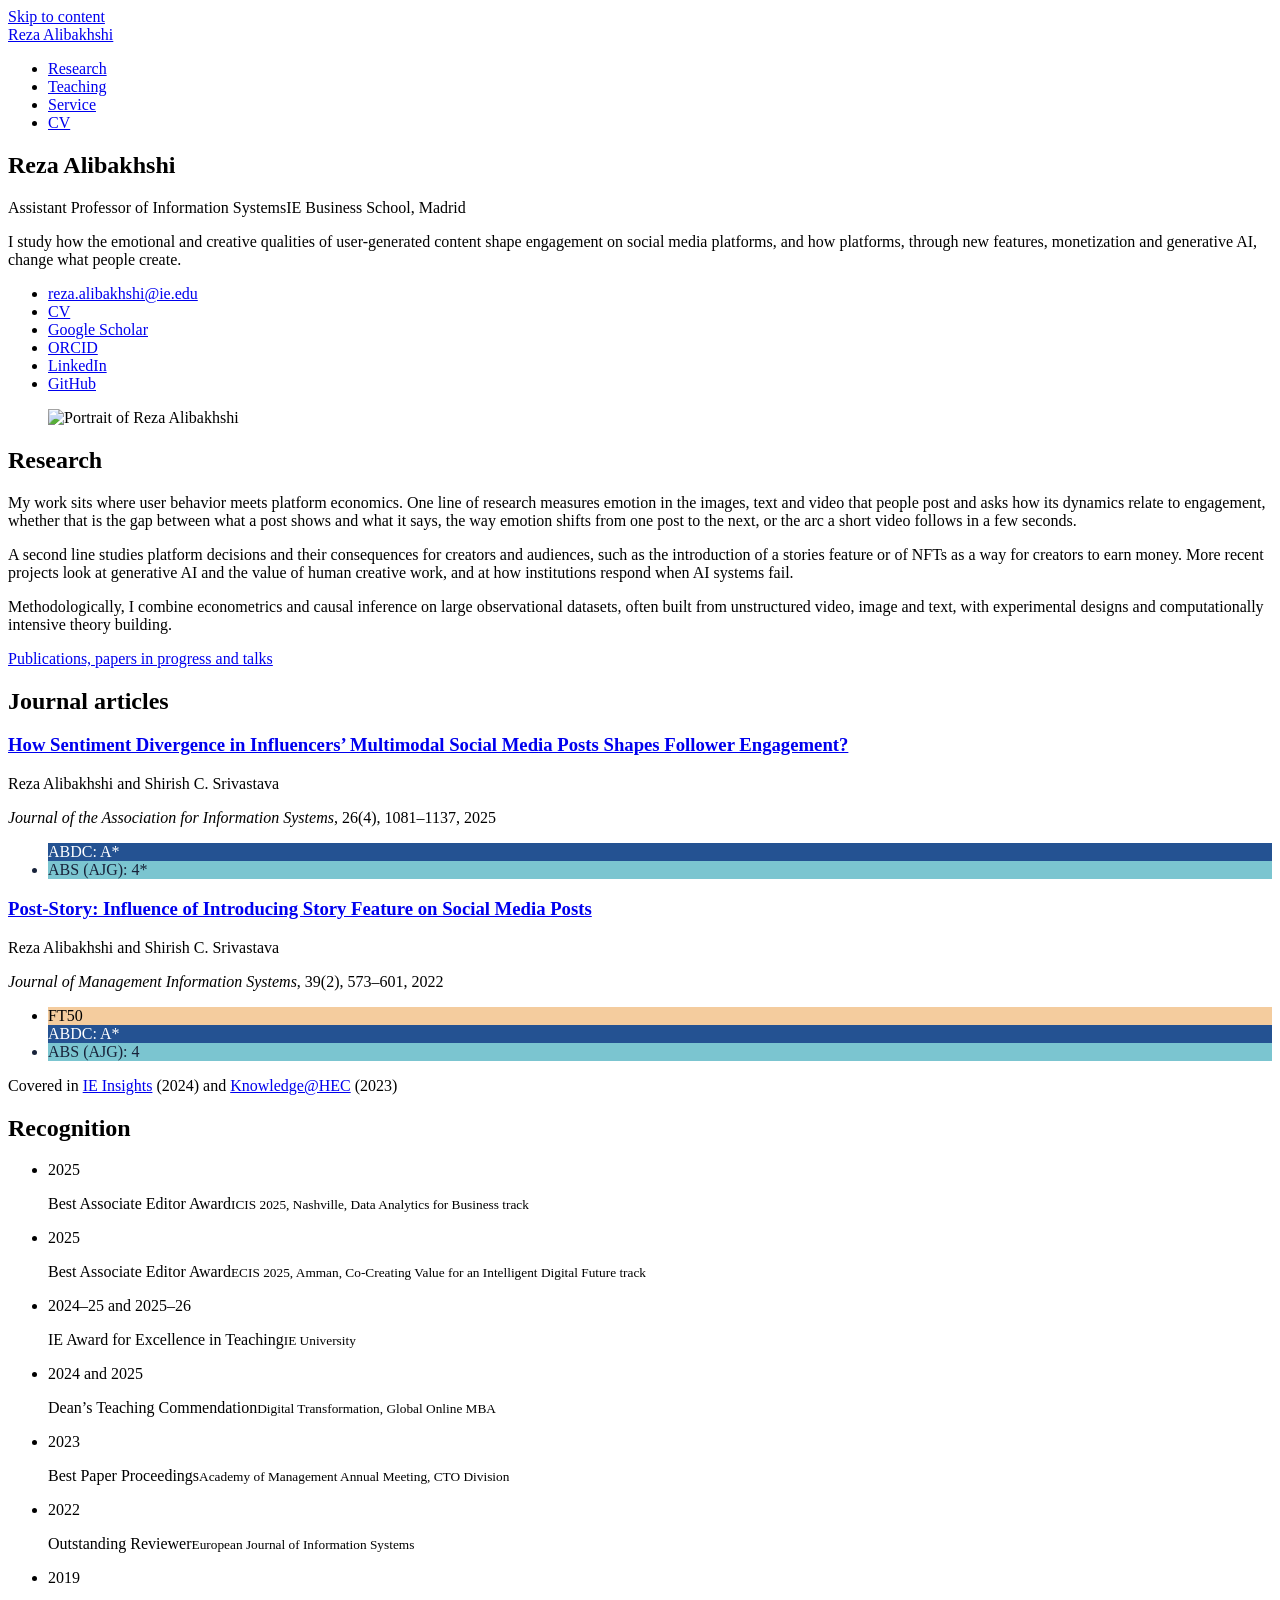
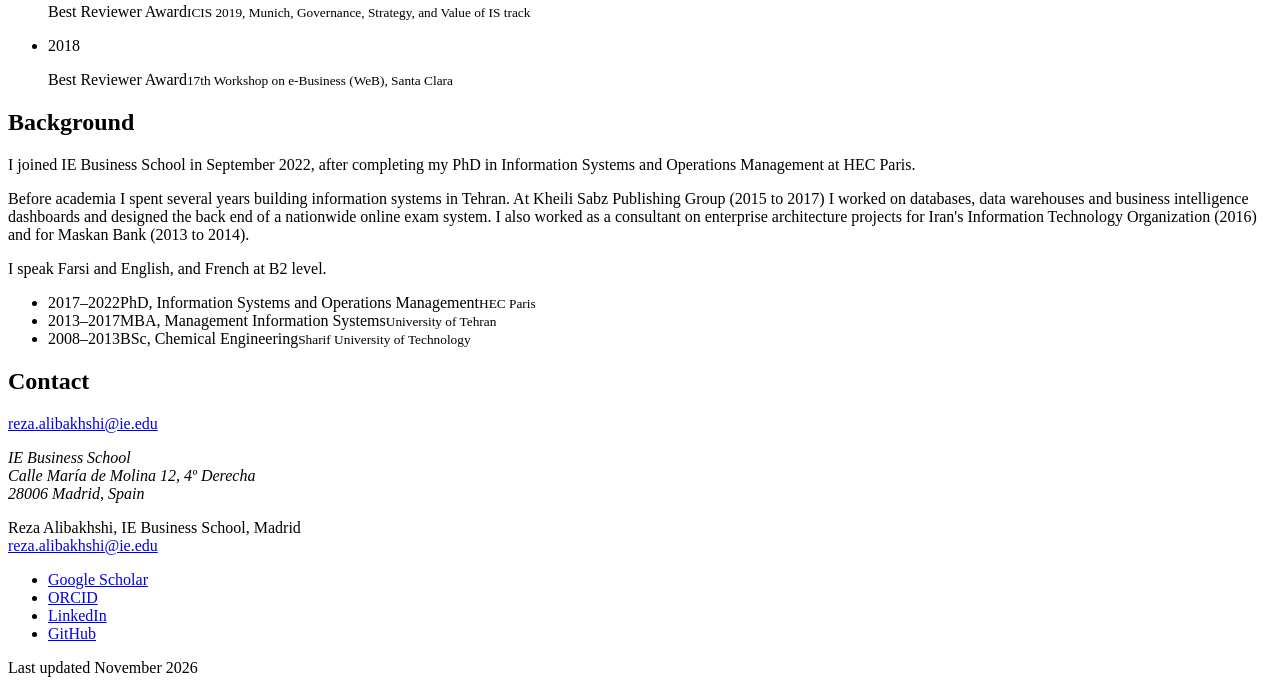
==== docs/index.html @ b23bcfad "Build new academic website Static site generated from YAML data with Jinja2 templates into docs/, se" ====
<!doctype html>
<html lang="en">
<head>
<meta charset="utf-8">
<meta name="viewport" content="width=device-width, initial-scale=1">
<title>Reza Alibakhshi, Assistant Professor of Information Systems, IE Business School</title>
<meta name="description" content="Reza Alibakhshi is an Assistant Professor of Information Systems at IE Business School in Madrid. He studies user-generated content, emotion dynamics and the economics of social media platforms.">
<link rel="canonical" href="https://www.ralibakhshi.com/">
<meta name="author" content="Reza Alibakhshi">
<meta property="og:type" content="profile">
<meta property="og:title" content="Reza Alibakhshi, Assistant Professor of Information Systems, IE Business School">
<meta property="og:description" content="Reza Alibakhshi is an Assistant Professor of Information Systems at IE Business School in Madrid. He studies user-generated content, emotion dynamics and the economics of social media platforms.">
<meta property="og:url" content="https://www.ralibakhshi.com/">
<meta property="og:image" content="https://www.ralibakhshi.com/img/og-card.png">
<meta property="og:image:width" content="1200">
<meta property="og:image:height" content="630">
<meta name="twitter:card" content="summary_large_image">
<meta name="theme-color" content="#00338d">
<link rel="icon" href="/favicon.svg" type="image/svg+xml">
<link rel="icon" href="/favicon-32.png" sizes="32x32" type="image/png">
<link rel="apple-touch-icon" href="/apple-touch-icon.png">
<link rel="preload" href="/fonts/piazzolla-latin-standard-normal.woff2" as="font" type="font/woff2" crossorigin>
<link rel="preload" href="/fonts/schibsted-grotesk-latin-wght-normal.woff2" as="font" type="font/woff2" crossorigin>
<link rel="stylesheet" href="/css/site.css?v=24f01184">
<script type="application/ld+json">{
 &#34;@context&#34;: &#34;https://schema.org&#34;,
 &#34;@type&#34;: &#34;Person&#34;,
 &#34;name&#34;: &#34;Reza Alibakhshi&#34;,
 &#34;givenName&#34;: &#34;Reza&#34;,
 &#34;familyName&#34;: &#34;Alibakhshi&#34;,
 &#34;jobTitle&#34;: &#34;Assistant Professor of Information Systems&#34;,
 &#34;worksFor&#34;: {
  &#34;@type&#34;: &#34;CollegeOrUniversity&#34;,
  &#34;name&#34;: &#34;IE Business School&#34;,
  &#34;department&#34;: &#34;Department of Information Systems and Technology&#34;
 },
 &#34;alumniOf&#34;: [
  {
   &#34;@type&#34;: &#34;CollegeOrUniversity&#34;,
   &#34;name&#34;: &#34;HEC Paris&#34;
  },
  {
   &#34;@type&#34;: &#34;CollegeOrUniversity&#34;,
   &#34;name&#34;: &#34;University of Tehran&#34;
  },
  {
   &#34;@type&#34;: &#34;CollegeOrUniversity&#34;,
   &#34;name&#34;: &#34;Sharif University of Technology&#34;
  }
 ],
 &#34;email&#34;: &#34;mailto:reza.alibakhshi@ie.edu&#34;,
 &#34;url&#34;: &#34;https://www.ralibakhshi.com/&#34;,
 &#34;image&#34;: &#34;https://www.ralibakhshi.com/img/reza-alibakhshi-800.jpg&#34;,
 &#34;sameAs&#34;: [
  &#34;https://scholar.google.com/citations?user=sjgxTrwAAAAJ&amp;hl=en&#34;,
  &#34;https://orcid.org/0000-0002-5380-5094&#34;,
  &#34;https://www.linkedin.com/in/reza-alibakhshi-20b67090/&#34;,
  &#34;https://github.com/RezaAlib&#34;
 ],
 &#34;knowsAbout&#34;: [
  &#34;Information systems&#34;,
  &#34;User-generated content&#34;,
  &#34;Social media platforms&#34;,
  &#34;Platform economics&#34;,
  &#34;Econometrics&#34;,
  &#34;Causal inference&#34;
 ]
}</script>
</head>
<body>
<a class="skip" href="#main">Skip to content</a>
<header class="site-header">
  <div class="wrap">
    <a class="wordmark" href="/">Reza Alibakhshi</a>
    <nav class="site-nav" aria-label="Main">
      <ul>
        <li><a href="/research/">Research</a></li>
        <li><a href="/teaching/">Teaching</a></li>
        <li><a href="/service/">Service</a></li>
        <li><a href="/files/Reza-Alibakhshi-CV.pdf">CV</a></li>
      </ul>
    </nav>
  </div>
</header>
<main id="main" class="wrap">
<section class="hero" aria-labelledby="name">
  <div>
    <h1 id="name"><span>Reza</span> <span>Alibakhshi</span></h1>
    <p class="position">Assistant Professor of Information Systems<span>IE Business School, Madrid</span></p>
    <p class="statement">I study how the emotional and creative qualities of user-generated content shape engagement on social media platforms, and how platforms, through new features, monetization and generative AI, change what people create.</p>
    <ul class="hero-links">
      <li><a href="mailto:reza.alibakhshi@ie.edu">reza.alibakhshi@ie.edu</a></li>
      <li><a href="/files/Reza-Alibakhshi-CV.pdf">CV</a></li>
<li><a href="https://scholar.google.com/citations?user=sjgxTrwAAAAJ&amp;hl=en" rel="me">Google Scholar</a></li><li><a href="https://orcid.org/0000-0002-5380-5094" rel="me">ORCID</a></li><li><a href="https://www.linkedin.com/in/reza-alibakhshi-20b67090/" rel="me">LinkedIn</a></li><li><a href="https://github.com/RezaAlib" rel="me">GitHub</a></li>    </ul>
  </div>
  <figure class="portrait">
    <picture>
      <source type="image/webp" srcset="/img/reza-alibakhshi-480.webp 480w, /img/reza-alibakhshi-800.webp 800w, /img/reza-alibakhshi-1100.webp 1100w" sizes="(max-width: 52rem) 11rem, 24rem">
      <img src="/img/reza-alibakhshi-800.jpg" srcset="/img/reza-alibakhshi-480.jpg 480w, /img/reza-alibakhshi-800.jpg 800w, /img/reza-alibakhshi-1100.jpg 1100w" sizes="(max-width: 52rem) 11rem, 24rem" width="800" height="1000" alt="Portrait of Reza Alibakhshi" fetchpriority="high">
    </picture>
  </figure>
</section>

<section class="section" aria-labelledby="h-research">
  <h2 id="h-research">Research</h2>
  <div class="body">
<p>My work sits where user behavior meets platform economics. One line of research measures emotion in the images, text and video that people post and asks how its dynamics relate to engagement, whether that is the gap between what a post shows and what it says, the way emotion shifts from one post to the next, or the arc a short video follows in a few seconds.</p><p>A second line studies platform decisions and their consequences for creators and audiences, such as the introduction of a stories feature or of NFTs as a way for creators to earn money. More recent projects look at generative AI and the value of human creative work, and at how institutions respond when AI systems fail.</p><p>Methodologically, I combine econometrics and causal inference on large observational datasets, often built from unstructured video, image and text, with experimental designs and computationally intensive theory building.</p>    <p class="more"><a href="/research/">Publications, papers in progress and talks</a></p>
  </div>
</section>

<section class="section" aria-labelledby="h-pubs">
  <h2 id="h-pubs">Journal articles</h2>
  <div class="body">
<article class="pub" id="jais2025">
  <h3 class="pub-title"><a href="https://aisel.aisnet.org/jais/vol26/iss4/4/">How Sentiment Divergence in Influencers’ Multimodal Social Media Posts Shapes Follower Engagement?</a></h3>
  <p class="pub-authors"><span class="me">Reza Alibakhshi</span> and Shirish C. Srivastava</p>
  <p class="pub-venue"><i>Journal of the Association for Information Systems</i>, 26(4), 1081–1137, 2025</p>
  <ul class="badges" aria-label="Journal rankings">  <li class="badge" style="background:#245292;color:#FFFFFF">ABDC: A*</li>  <li class="badge" style="background:#7BC5D0;color:#18233A">ABS (AJG): 4*</li></ul></article><article class="pub" id="jmis2022">
  <h3 class="pub-title"><a href="https://www.tandfonline.com/doi/full/10.1080/07421222.2022.2063550">Post-Story: Influence of Introducing Story Feature on Social Media Posts</a></h3>
  <p class="pub-authors"><span class="me">Reza Alibakhshi</span> and Shirish C. Srivastava</p>
  <p class="pub-venue"><i>Journal of Management Information Systems</i>, 39(2), 573–601, 2022</p>
  <ul class="badges" aria-label="Journal rankings">  <li class="badge" style="background:#F4CC9E;color:#000000">FT50</li>  <li class="badge" style="background:#245292;color:#FFFFFF">ABDC: A*</li>  <li class="badge" style="background:#7BC5D0;color:#18233A">ABS (AJG): 4</li></ul>  <p class="pub-media">Covered in <a href="https://www.ie.edu/insights/articles/one-story-doesnt-fit-all-for-platforms-complementors/">IE Insights</a> (2024) and <a href="https://www.hec.edu/en/using-innovations-social-media-more-engagement-be-aware-cultural-differences">Knowledge@HEC</a> (2023)</p></article>  </div>
</section>

<section class="section" aria-labelledby="h-recognition">
  <h2 id="h-recognition">Recognition</h2>
  <div class="body">
    <ul class="dated">
      <li><span class="when">2025</span><p class="what">Best Associate Editor Award<small>ICIS 2025, Nashville, Data Analytics for Business track</small></p></li>
      <li><span class="when">2025</span><p class="what">Best Associate Editor Award<small>ECIS 2025, Amman, Co-Creating Value for an Intelligent Digital Future track</small></p></li>
      <li><span class="when">2024–25 and 2025–26</span><p class="what">IE Award for Excellence in Teaching<small>IE University</small></p></li>
      <li><span class="when">2024 and 2025</span><p class="what">Dean’s Teaching Commendation<small>Digital Transformation, Global Online MBA</small></p></li>
      <li><span class="when">2023</span><p class="what">Best Paper Proceedings<small>Academy of Management Annual Meeting, CTO Division</small></p></li>
      <li><span class="when">2022</span><p class="what">Outstanding Reviewer<small>European Journal of Information Systems</small></p></li>
      <li><span class="when">2019</span><p class="what">Best Reviewer Award<small>ICIS 2019, Munich, Governance, Strategy, and Value of IS track</small></p></li>
      <li><span class="when">2018</span><p class="what">Best Reviewer Award<small>17th Workshop on e-Business (WeB), Santa Clara</small></p></li>
    </ul>
  </div>
</section>

<section class="section" aria-labelledby="h-background">
  <h2 id="h-background">Background</h2>
  <div class="body">
<p>I joined IE Business School in September 2022, after completing my PhD in Information Systems and Operations Management at HEC Paris.</p><p>Before academia I spent several years building information systems in Tehran. At Kheili Sabz Publishing Group (2015 to 2017) I worked on databases, data warehouses and business intelligence dashboards and designed the back end of a nationwide online exam system. I also worked as a consultant on enterprise architecture projects for Iran&#39;s Information Technology Organization (2016) and for Maskan Bank (2013 to 2014).</p><p>I speak Farsi and English, and French at B2 level.</p>    <ul class="edu">
      <li><span class="when">2017–2022</span><span>PhD, Information Systems and Operations Management<small>HEC Paris</small></span></li>
      <li><span class="when">2013–2017</span><span>MBA, Management Information Systems<small>University of Tehran</small></span></li>
      <li><span class="when">2008–2013</span><span>BSc, Chemical Engineering<small>Sharif University of Technology</small></span></li>
    </ul>
  </div>
</section>

<section class="section contact" aria-labelledby="h-contact">
  <h2 id="h-contact">Contact</h2>
  <div class="body">
    <p><a href="mailto:reza.alibakhshi@ie.edu">reza.alibakhshi@ie.edu</a></p>
    <address>IE Business School<br>Calle María de Molina 12, 4º Derecha<br>28006 Madrid, Spain</address>
  </div>
</section>
</main>
<footer class="site-footer">
  <div class="wrap">
    <p>Reza Alibakhshi, IE Business School, Madrid<br><a href="mailto:reza.alibakhshi@ie.edu">reza.alibakhshi@ie.edu</a></p>
    <ul>
<li><a href="https://scholar.google.com/citations?user=sjgxTrwAAAAJ&amp;hl=en" rel="me">Google Scholar</a></li><li><a href="https://orcid.org/0000-0002-5380-5094" rel="me">ORCID</a></li><li><a href="https://www.linkedin.com/in/reza-alibakhshi-20b67090/" rel="me">LinkedIn</a></li><li><a href="https://github.com/RezaAlib" rel="me">GitHub</a></li>    </ul>
    <p>Last updated November 2026</p>
  </div>
</footer>
</body>
</html>
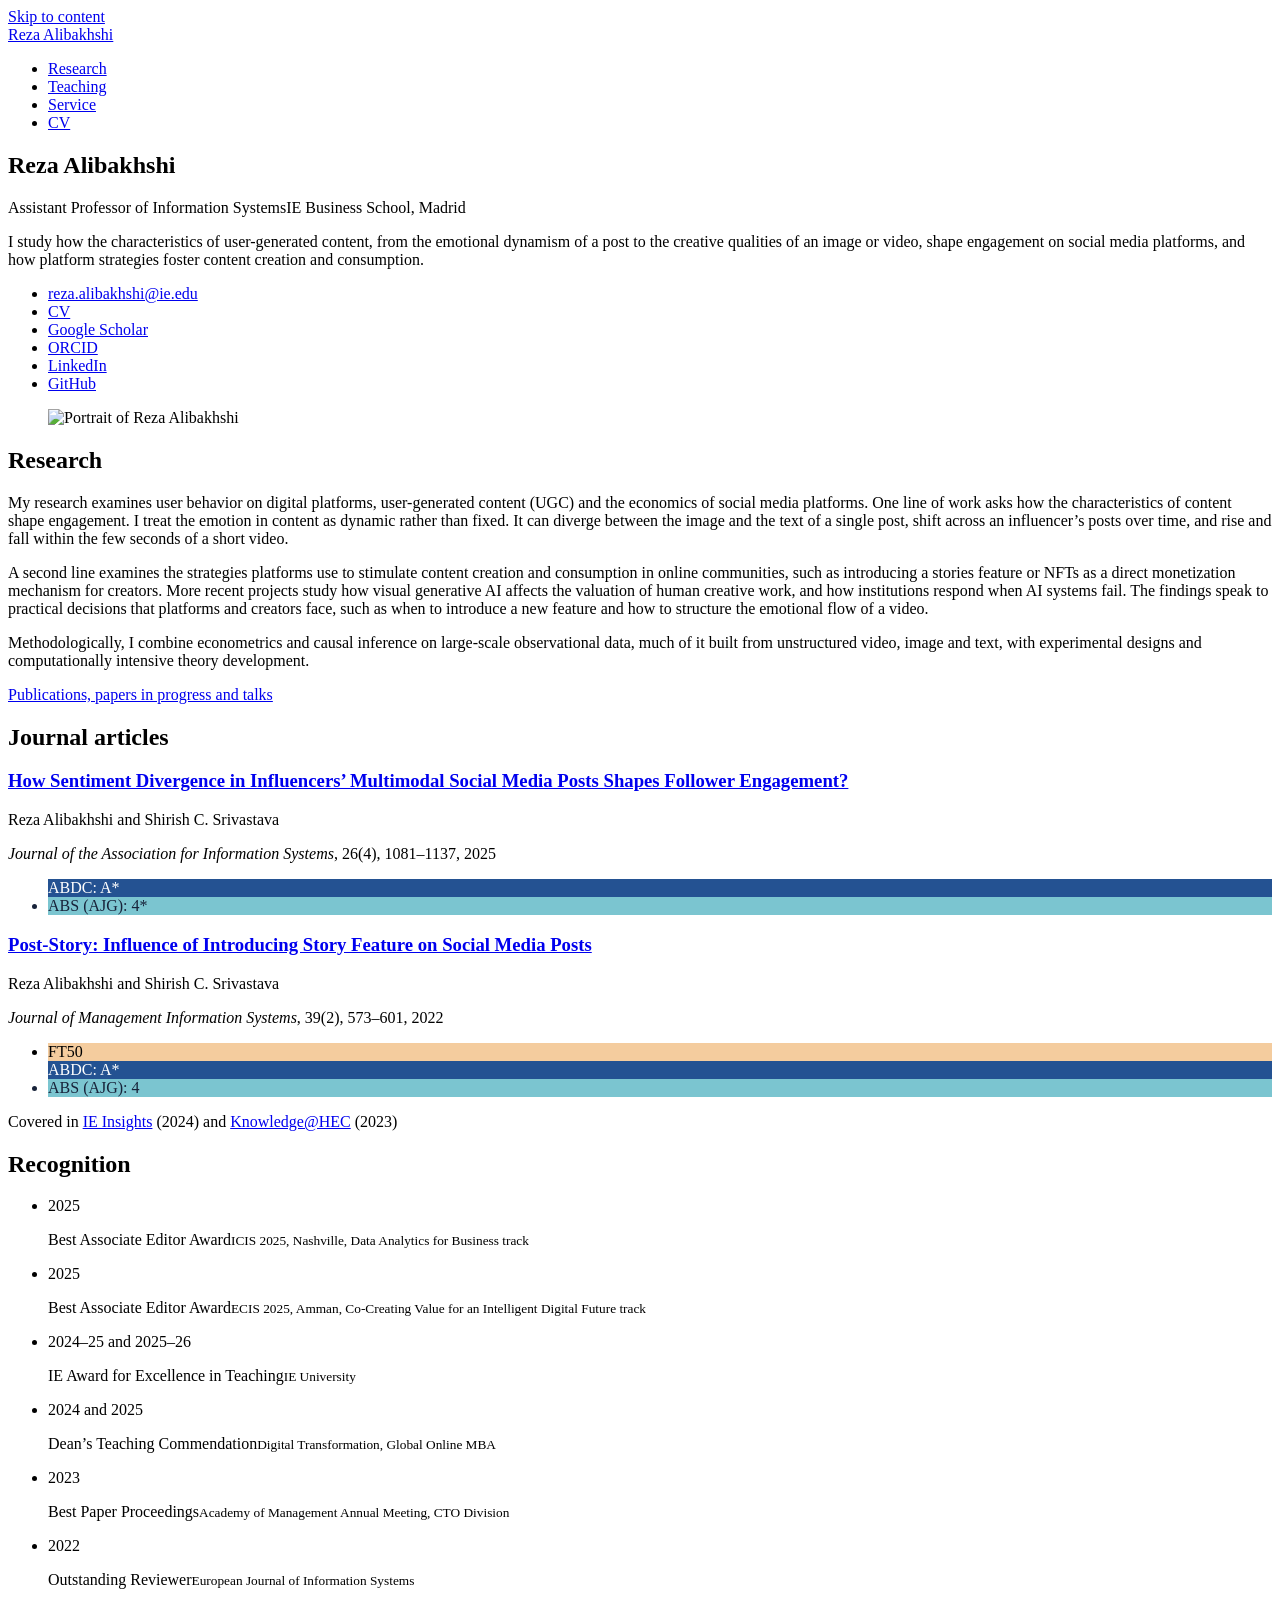
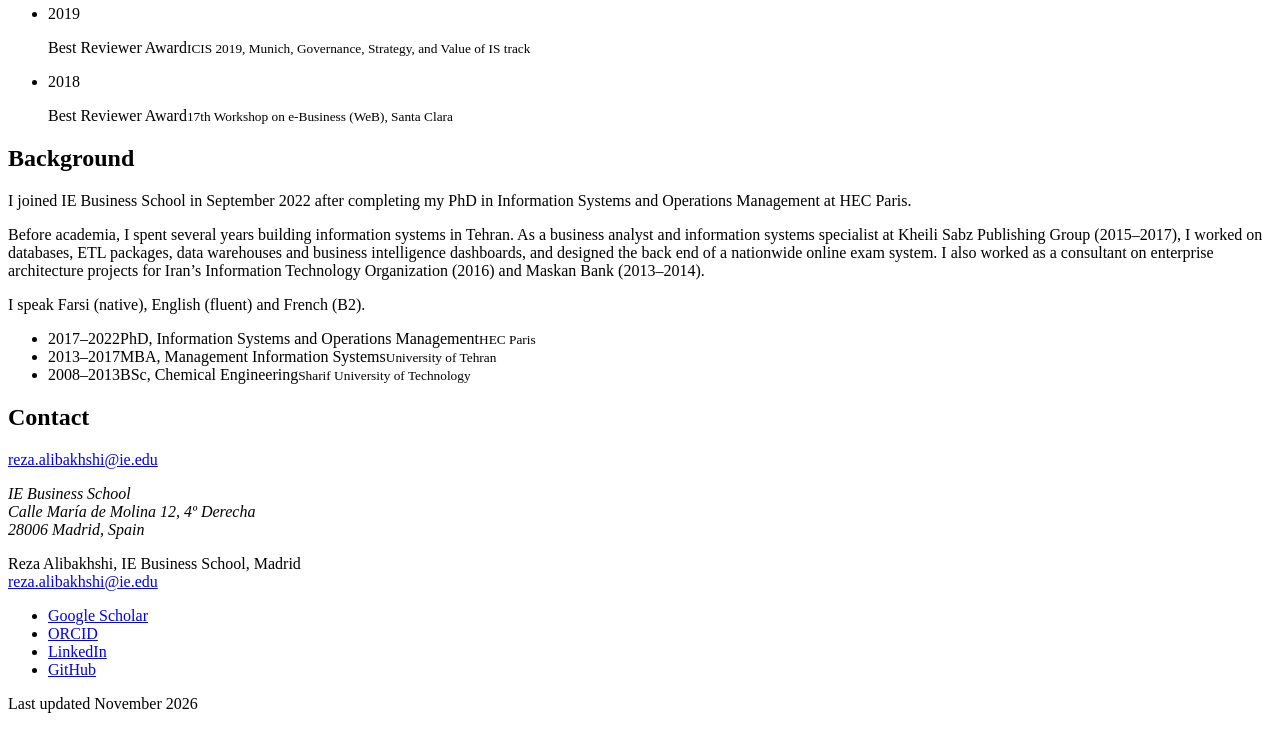
==== commit 6b5db61d: "Revise copy, tighten spacing, add coauthor world map Light editing of the research summary and paper" ====
--- a/docs/index.html
+++ b/docs/index.html
@@ -21,7 +21,7 @@
 <link rel="apple-touch-icon" href="/apple-touch-icon.png">
 <link rel="preload" href="/fonts/piazzolla-latin-standard-normal.woff2" as="font" type="font/woff2" crossorigin>
 <link rel="preload" href="/fonts/schibsted-grotesk-latin-wght-normal.woff2" as="font" type="font/woff2" crossorigin>
-<link rel="stylesheet" href="/css/site.css?v=24f01184">
+<link rel="stylesheet" href="/css/site.css?v=aade42bb">
 <script type="application/ld+json">{
  &#34;@context&#34;: &#34;https://schema.org&#34;,
  &#34;@type&#34;: &#34;Person&#34;,
@@ -87,7 +87,7 @@
   <div>
     <h1 id="name"><span>Reza</span> <span>Alibakhshi</span></h1>
     <p class="position">Assistant Professor of Information Systems<span>IE Business School, Madrid</span></p>
-    <p class="statement">I study how the emotional and creative qualities of user-generated content shape engagement on social media platforms, and how platforms, through new features, monetization and generative AI, change what people create.</p>
+    <p class="statement">I study how the characteristics of user-generated content, from the emotional dynamism of a post to the creative qualities of an image or video, shape engagement on social media platforms, and how platform strategies foster content creation and consumption.</p>
     <ul class="hero-links">
       <li><a href="mailto:reza.alibakhshi@ie.edu">reza.alibakhshi@ie.edu</a></li>
       <li><a href="/files/Reza-Alibakhshi-CV.pdf">CV</a></li>
@@ -104,7 +104,7 @@
 <section class="section" aria-labelledby="h-research">
   <h2 id="h-research">Research</h2>
   <div class="body">
-<p>My work sits where user behavior meets platform economics. One line of research measures emotion in the images, text and video that people post and asks how its dynamics relate to engagement, whether that is the gap between what a post shows and what it says, the way emotion shifts from one post to the next, or the arc a short video follows in a few seconds.</p><p>A second line studies platform decisions and their consequences for creators and audiences, such as the introduction of a stories feature or of NFTs as a way for creators to earn money. More recent projects look at generative AI and the value of human creative work, and at how institutions respond when AI systems fail.</p><p>Methodologically, I combine econometrics and causal inference on large observational datasets, often built from unstructured video, image and text, with experimental designs and computationally intensive theory building.</p>    <p class="more"><a href="/research/">Publications, papers in progress and talks</a></p>
+<p>My research examines user behavior on digital platforms, user-generated content (UGC) and the economics of social media platforms. One line of work asks how the characteristics of content shape engagement. I treat the emotion in content as dynamic rather than fixed. It can diverge between the image and the text of a single post, shift across an influencer’s posts over time, and rise and fall within the few seconds of a short video.</p><p>A second line examines the strategies platforms use to stimulate content creation and consumption in online communities, such as introducing a stories feature or NFTs as a direct monetization mechanism for creators. More recent projects study how visual generative AI affects the valuation of human creative work, and how institutions respond when AI systems fail. The findings speak to practical decisions that platforms and creators face, such as when to introduce a new feature and how to structure the emotional flow of a video.</p><p>Methodologically, I combine econometrics and causal inference on large-scale observational data, much of it built from unstructured video, image and text, with experimental designs and computationally intensive theory development.</p>    <p class="more"><a href="/research/">Publications, papers in progress and talks</a></p>
   </div>
 </section>
 
@@ -141,7 +141,7 @@
 <section class="section" aria-labelledby="h-background">
   <h2 id="h-background">Background</h2>
   <div class="body">
-<p>I joined IE Business School in September 2022, after completing my PhD in Information Systems and Operations Management at HEC Paris.</p><p>Before academia I spent several years building information systems in Tehran. At Kheili Sabz Publishing Group (2015 to 2017) I worked on databases, data warehouses and business intelligence dashboards and designed the back end of a nationwide online exam system. I also worked as a consultant on enterprise architecture projects for Iran&#39;s Information Technology Organization (2016) and for Maskan Bank (2013 to 2014).</p><p>I speak Farsi and English, and French at B2 level.</p>    <ul class="edu">
+<p>I joined IE Business School in September 2022 after completing my PhD in Information Systems and Operations Management at HEC Paris.</p><p>Before academia, I spent several years building information systems in Tehran. As a business analyst and information systems specialist at Kheili Sabz Publishing Group (2015–2017), I worked on databases, ETL packages, data warehouses and business intelligence dashboards, and designed the back end of a nationwide online exam system. I also worked as a consultant on enterprise architecture projects for Iran’s Information Technology Organization (2016) and Maskan Bank (2013–2014).</p><p>I speak Farsi (native), English (fluent) and French (B2).</p>    <ul class="edu">
       <li><span class="when">2017–2022</span><span>PhD, Information Systems and Operations Management<small>HEC Paris</small></span></li>
       <li><span class="when">2013–2017</span><span>MBA, Management Information Systems<small>University of Tehran</small></span></li>
       <li><span class="when">2008–2013</span><span>BSc, Chemical Engineering<small>Sharif University of Technology</small></span></li>
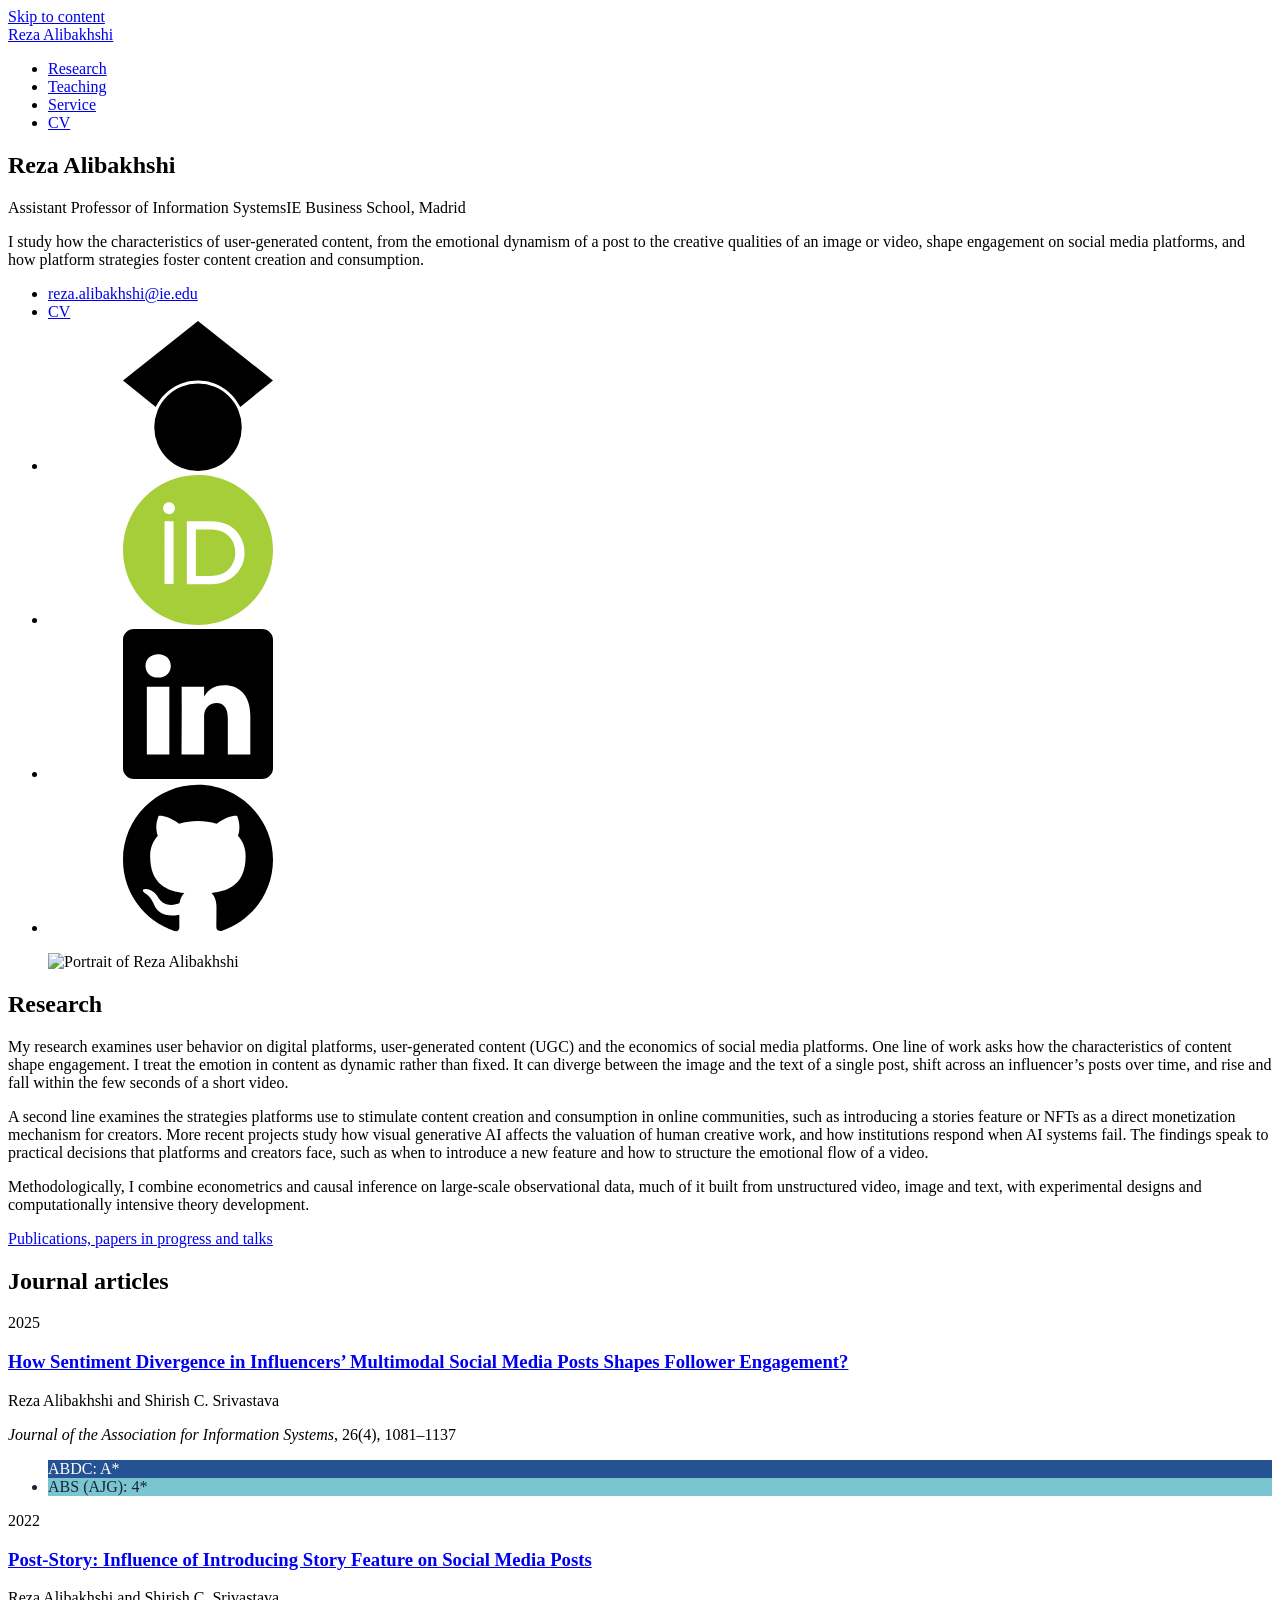
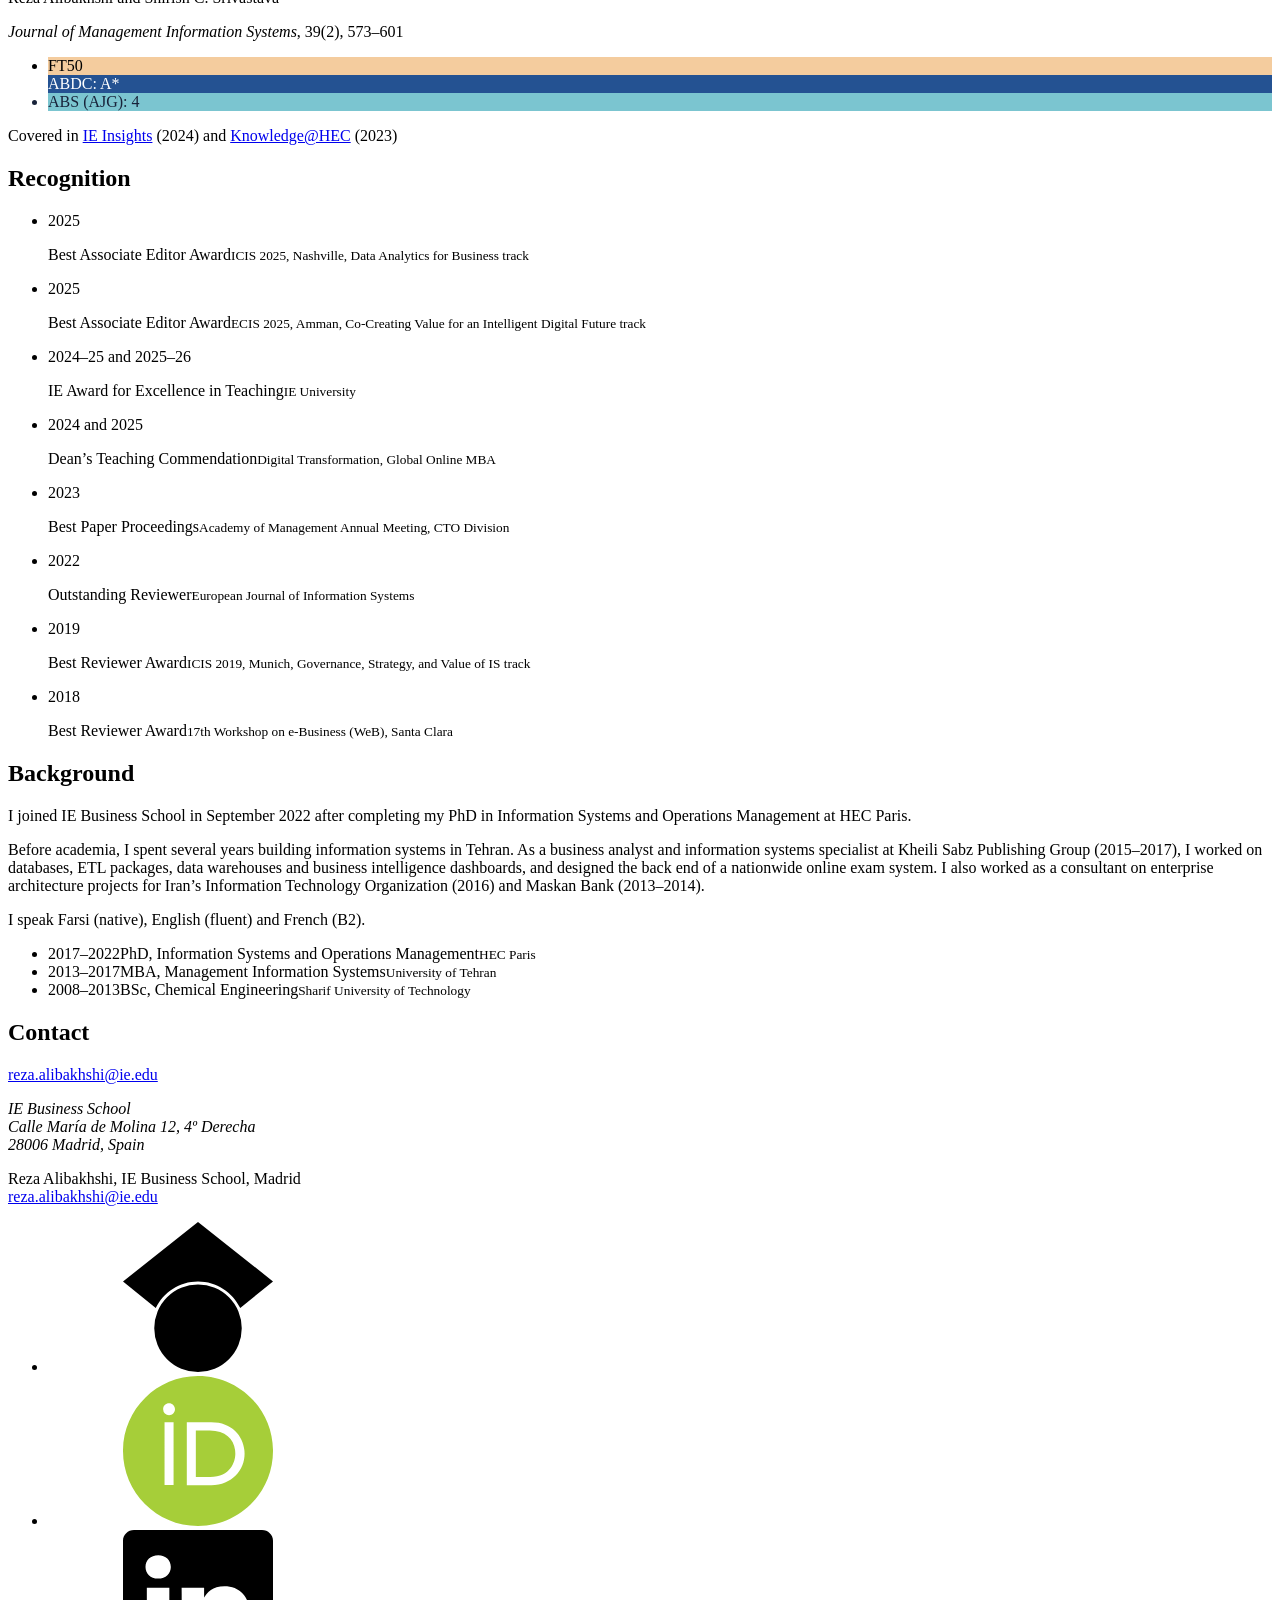
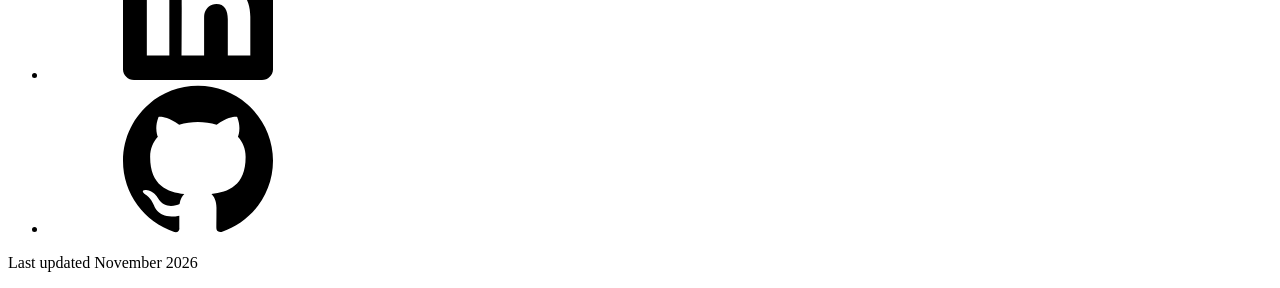
==== commit 990e3b2d: "Apply harbour teal palette and profile logos Palette B1 replaces the IE colours: teal primary, sage " ====
--- a/docs/index.html
+++ b/docs/index.html
@@ -15,13 +15,13 @@
 <meta property="og:image:width" content="1200">
 <meta property="og:image:height" content="630">
 <meta name="twitter:card" content="summary_large_image">
-<meta name="theme-color" content="#00338d">
+<meta name="theme-color" content="#235b6a">
 <link rel="icon" href="/favicon.svg" type="image/svg+xml">
 <link rel="icon" href="/favicon-32.png" sizes="32x32" type="image/png">
 <link rel="apple-touch-icon" href="/apple-touch-icon.png">
 <link rel="preload" href="/fonts/piazzolla-latin-standard-normal.woff2" as="font" type="font/woff2" crossorigin>
 <link rel="preload" href="/fonts/schibsted-grotesk-latin-wght-normal.woff2" as="font" type="font/woff2" crossorigin>
-<link rel="stylesheet" href="/css/site.css?v=aade42bb">
+<link rel="stylesheet" href="/css/site.css?v=7022bc0b">
 <script type="application/ld+json">{
  &#34;@context&#34;: &#34;https://schema.org&#34;,
  &#34;@type&#34;: &#34;Person&#34;,
@@ -68,7 +68,7 @@
 }</script>
 </head>
 <body>
-<a class="skip" href="#main">Skip to content</a>
+<svg xmlns="http://www.w3.org/2000/svg" style="display:none"><symbol id="i-scholar" viewBox="0 0 24 24"><path d="M5.242 13.769L0 9.5 12 0l12 9.5-5.242 4.269C17.548 11.249 14.978 9.5 12 9.5c-2.977 0-5.548 1.748-6.758 4.269zM12 10a7 7 0 1 0 0 14 7 7 0 0 0 0-14z"/></symbol><symbol id="i-orcid" viewBox="0 0 24 24"><circle cx="12" cy="12" r="10.5" fill="#ffffff"/><path fill="#A6CE39" d="M12 0C5.372 0 0 5.372 0 12s5.372 12 12 12 12-5.372 12-12S18.628 0 12 0zM7.369 4.378c.525 0 .947.431.947.947s-.422.947-.947.947a.95.95 0 0 1-.947-.947c0-.525.422-.947.947-.947zm-.722 3.038h1.444v10.041H6.647V7.416zm3.562 0h3.9c3.712 0 5.344 2.653 5.344 5.025 0 2.578-2.016 5.025-5.325 5.025h-3.919V7.416zm1.444 1.303v7.444h2.297c3.272 0 4.022-2.484 4.022-3.722 0-2.016-1.284-3.722-4.097-3.722h-2.222z"/></symbol><symbol id="i-github" viewBox="0 0 24 24"><path d="M12 .297c-6.63 0-12 5.373-12 12 0 5.303 3.438 9.8 8.205 11.385.6.113.82-.258.82-.577 0-.285-.01-1.04-.015-2.04-3.338.724-4.042-1.61-4.042-1.61C4.422 18.07 3.633 17.7 3.633 17.7c-1.087-.744.084-.729.084-.729 1.205.084 1.838 1.236 1.838 1.236 1.07 1.835 2.809 1.305 3.495.998.108-.776.417-1.305.76-1.605-2.665-.3-5.466-1.332-5.466-5.93 0-1.31.465-2.38 1.235-3.22-.135-.303-.54-1.523.105-3.176 0 0 1.005-.322 3.3 1.23.96-.267 1.98-.399 3-.405 1.02.006 2.04.138 3 .405 2.28-1.552 3.285-1.23 3.285-1.23.645 1.653.24 2.873.12 3.176.765.84 1.23 1.91 1.23 3.22 0 4.61-2.805 5.625-5.475 5.92.42.36.81 1.096.81 2.22 0 1.606-.015 2.896-.015 3.286 0 .315.21.69.825.57C20.565 22.092 24 17.592 24 12.297c0-6.627-5.373-12-12-12"/></symbol><symbol id="i-linkedin" viewBox="0 0 16 16"><path d="M0 1.146C0 .513.526 0 1.175 0h13.65C15.474 0 16 .513 16 1.146v13.708c0 .633-.526 1.146-1.175 1.146H1.175C.526 16 0 15.487 0 14.854zm4.943 12.248V6.169H2.542v7.225zm-1.2-8.212c.837 0 1.358-.554 1.358-1.248-.015-.709-.52-1.248-1.342-1.248S2.4 3.226 2.4 3.934c0 .694.521 1.248 1.327 1.248zm4.908 8.212V9.359c0-.216.016-.432.08-.586.173-.431.568-.878 1.232-.878.869 0 1.216.662 1.216 1.634v3.865h2.401V9.25c0-2.22-1.184-3.252-2.764-3.252-1.274 0-1.845.7-2.165 1.193v.025h-.016l.016-.025V6.169h-2.4c.03.678 0 7.225 0 7.225z"/></symbol></svg><a class="skip" href="#main">Skip to content</a>
 <header class="site-header">
   <div class="wrap">
     <a class="wordmark" href="/">Reza Alibakhshi</a>
@@ -91,7 +91,7 @@
     <ul class="hero-links">
       <li><a href="mailto:reza.alibakhshi@ie.edu">reza.alibakhshi@ie.edu</a></li>
       <li><a href="/files/Reza-Alibakhshi-CV.pdf">CV</a></li>
-<li><a href="https://scholar.google.com/citations?user=sjgxTrwAAAAJ&amp;hl=en" rel="me">Google Scholar</a></li><li><a href="https://orcid.org/0000-0002-5380-5094" rel="me">ORCID</a></li><li><a href="https://www.linkedin.com/in/reza-alibakhshi-20b67090/" rel="me">LinkedIn</a></li><li><a href="https://github.com/RezaAlib" rel="me">GitHub</a></li>    </ul>
+<li class="icon-link"><a href="https://scholar.google.com/citations?user=sjgxTrwAAAAJ&amp;hl=en" rel="me" aria-label="Google Scholar" title="Google Scholar"><svg aria-hidden="true" focusable="false"><use href="#i-scholar"/></svg></a></li><li class="icon-link"><a href="https://orcid.org/0000-0002-5380-5094" rel="me" aria-label="ORCID" title="ORCID"><svg aria-hidden="true" focusable="false"><use href="#i-orcid"/></svg></a></li><li class="icon-link"><a href="https://www.linkedin.com/in/reza-alibakhshi-20b67090/" rel="me" aria-label="LinkedIn" title="LinkedIn"><svg aria-hidden="true" focusable="false"><use href="#i-linkedin"/></svg></a></li><li class="icon-link"><a href="https://github.com/RezaAlib" rel="me" aria-label="GitHub" title="GitHub"><svg aria-hidden="true" focusable="false"><use href="#i-github"/></svg></a></li>    </ul>
   </div>
   <figure class="portrait">
     <picture>
@@ -111,15 +111,21 @@
 <section class="section" aria-labelledby="h-pubs">
   <h2 id="h-pubs">Journal articles</h2>
   <div class="body">
-<article class="pub" id="jais2025">
+<article class="pub pub-dated" id="jais2025">
+  <span class="pub-year">2025</span>
+  <div>
   <h3 class="pub-title"><a href="https://aisel.aisnet.org/jais/vol26/iss4/4/">How Sentiment Divergence in Influencers’ Multimodal Social Media Posts Shapes Follower Engagement?</a></h3>
   <p class="pub-authors"><span class="me">Reza Alibakhshi</span> and Shirish C. Srivastava</p>
-  <p class="pub-venue"><i>Journal of the Association for Information Systems</i>, 26(4), 1081–1137, 2025</p>
-  <ul class="badges" aria-label="Journal rankings">  <li class="badge" style="background:#245292;color:#FFFFFF">ABDC: A*</li>  <li class="badge" style="background:#7BC5D0;color:#18233A">ABS (AJG): 4*</li></ul></article><article class="pub" id="jmis2022">
+  <p class="pub-venue"><i>Journal of the Association for Information Systems</i>, 26(4), 1081–1137</p>
+  <ul class="badges" aria-label="Journal rankings">  <li class="badge" style="background:#245292;color:#FFFFFF">ABDC: A*</li>  <li class="badge" style="background:#7BC5D0;color:#18233A">ABS (AJG): 4*</li></ul>  </div>
+</article><article class="pub pub-dated" id="jmis2022">
+  <span class="pub-year">2022</span>
+  <div>
   <h3 class="pub-title"><a href="https://www.tandfonline.com/doi/full/10.1080/07421222.2022.2063550">Post-Story: Influence of Introducing Story Feature on Social Media Posts</a></h3>
   <p class="pub-authors"><span class="me">Reza Alibakhshi</span> and Shirish C. Srivastava</p>
-  <p class="pub-venue"><i>Journal of Management Information Systems</i>, 39(2), 573–601, 2022</p>
-  <ul class="badges" aria-label="Journal rankings">  <li class="badge" style="background:#F4CC9E;color:#000000">FT50</li>  <li class="badge" style="background:#245292;color:#FFFFFF">ABDC: A*</li>  <li class="badge" style="background:#7BC5D0;color:#18233A">ABS (AJG): 4</li></ul>  <p class="pub-media">Covered in <a href="https://www.ie.edu/insights/articles/one-story-doesnt-fit-all-for-platforms-complementors/">IE Insights</a> (2024) and <a href="https://www.hec.edu/en/using-innovations-social-media-more-engagement-be-aware-cultural-differences">Knowledge@HEC</a> (2023)</p></article>  </div>
+  <p class="pub-venue"><i>Journal of Management Information Systems</i>, 39(2), 573–601</p>
+  <ul class="badges" aria-label="Journal rankings">  <li class="badge" style="background:#F4CC9E;color:#000000">FT50</li>  <li class="badge" style="background:#245292;color:#FFFFFF">ABDC: A*</li>  <li class="badge" style="background:#7BC5D0;color:#18233A">ABS (AJG): 4</li></ul>  <p class="pub-media">Covered in <a href="https://www.ie.edu/insights/articles/one-story-doesnt-fit-all-for-platforms-complementors/">IE Insights</a> (2024) and <a href="https://www.hec.edu/en/using-innovations-social-media-more-engagement-be-aware-cultural-differences">Knowledge@HEC</a> (2023)</p>  </div>
+</article>  </div>
 </section>
 
 <section class="section" aria-labelledby="h-recognition">
@@ -160,8 +166,8 @@
 <footer class="site-footer">
   <div class="wrap">
     <p>Reza Alibakhshi, IE Business School, Madrid<br><a href="mailto:reza.alibakhshi@ie.edu">reza.alibakhshi@ie.edu</a></p>
-    <ul>
-<li><a href="https://scholar.google.com/citations?user=sjgxTrwAAAAJ&amp;hl=en" rel="me">Google Scholar</a></li><li><a href="https://orcid.org/0000-0002-5380-5094" rel="me">ORCID</a></li><li><a href="https://www.linkedin.com/in/reza-alibakhshi-20b67090/" rel="me">LinkedIn</a></li><li><a href="https://github.com/RezaAlib" rel="me">GitHub</a></li>    </ul>
+    <ul class="icon-row icon-row-small">
+<li class="icon-link"><a href="https://scholar.google.com/citations?user=sjgxTrwAAAAJ&amp;hl=en" rel="me" aria-label="Google Scholar" title="Google Scholar"><svg aria-hidden="true" focusable="false"><use href="#i-scholar"/></svg></a></li><li class="icon-link"><a href="https://orcid.org/0000-0002-5380-5094" rel="me" aria-label="ORCID" title="ORCID"><svg aria-hidden="true" focusable="false"><use href="#i-orcid"/></svg></a></li><li class="icon-link"><a href="https://www.linkedin.com/in/reza-alibakhshi-20b67090/" rel="me" aria-label="LinkedIn" title="LinkedIn"><svg aria-hidden="true" focusable="false"><use href="#i-linkedin"/></svg></a></li><li class="icon-link"><a href="https://github.com/RezaAlib" rel="me" aria-label="GitHub" title="GitHub"><svg aria-hidden="true" focusable="false"><use href="#i-github"/></svg></a></li>    </ul>
     <p>Last updated November 2026</p>
   </div>
 </footer>
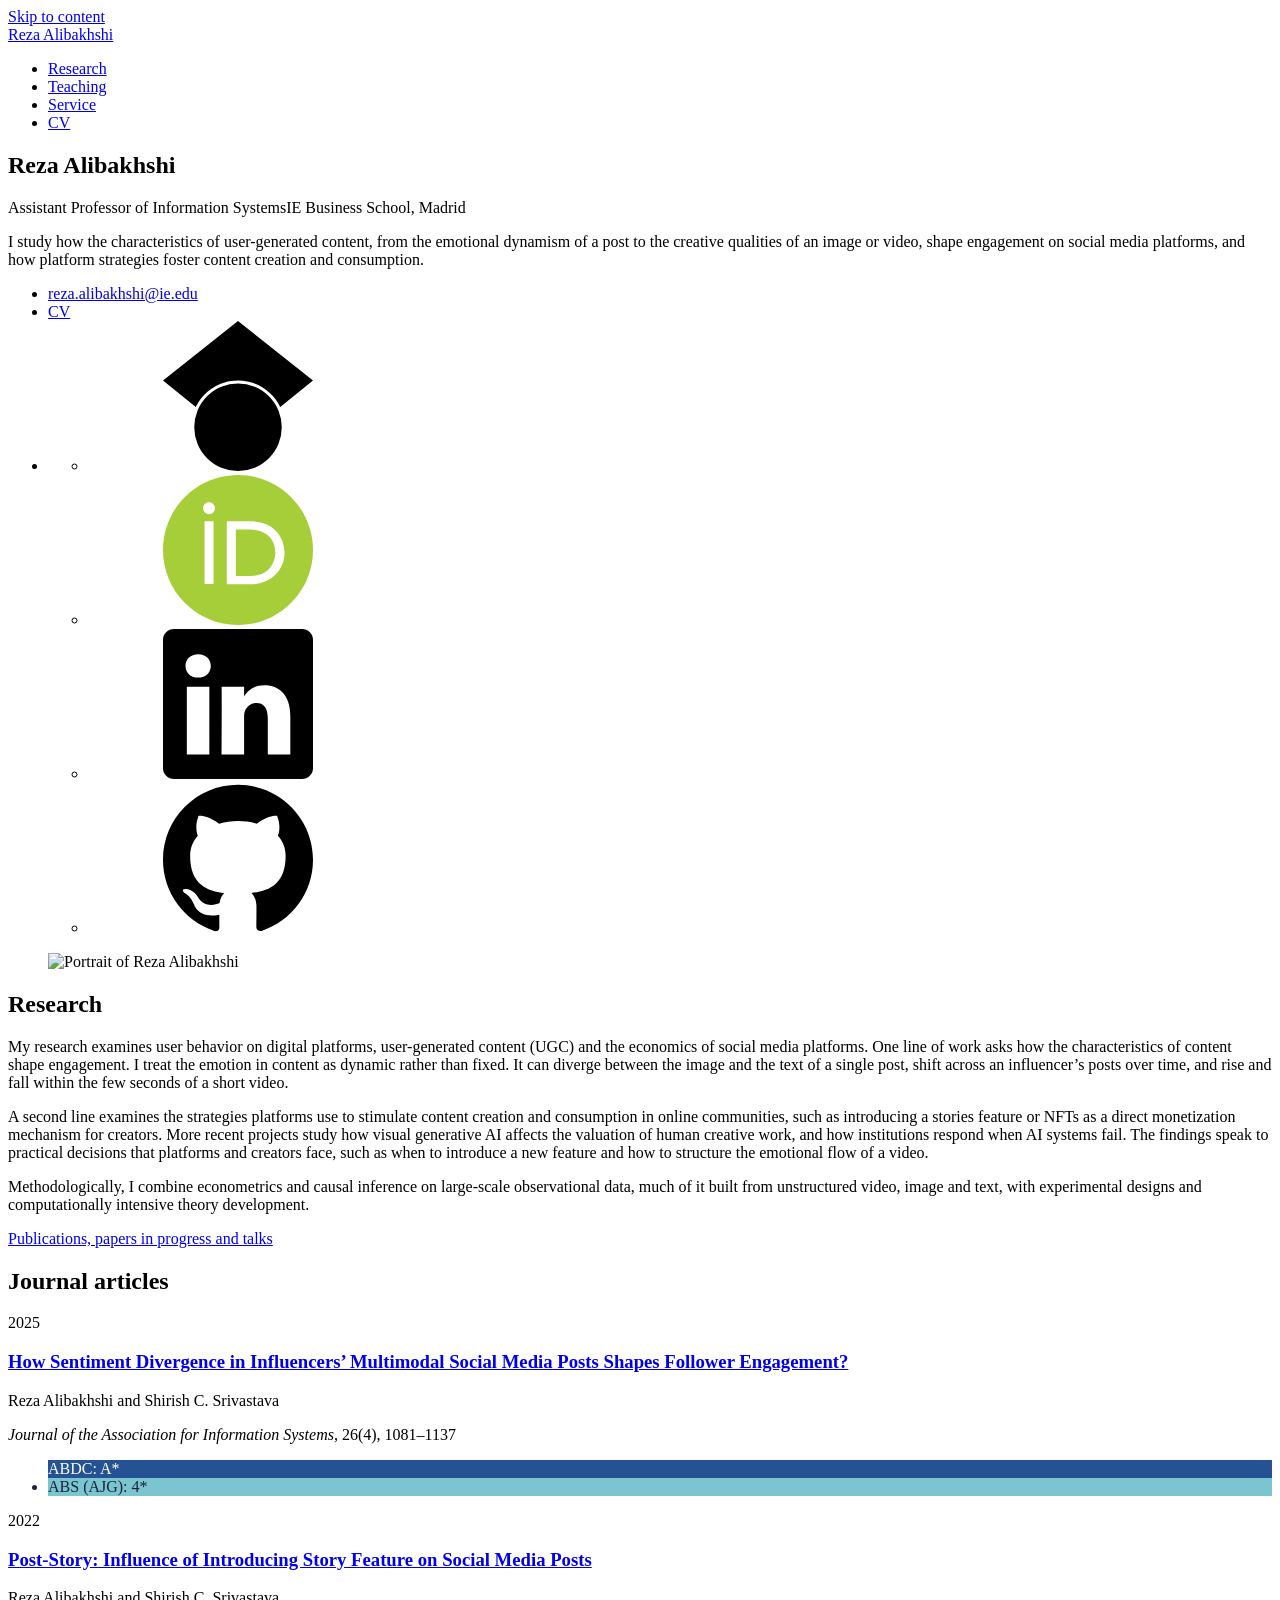
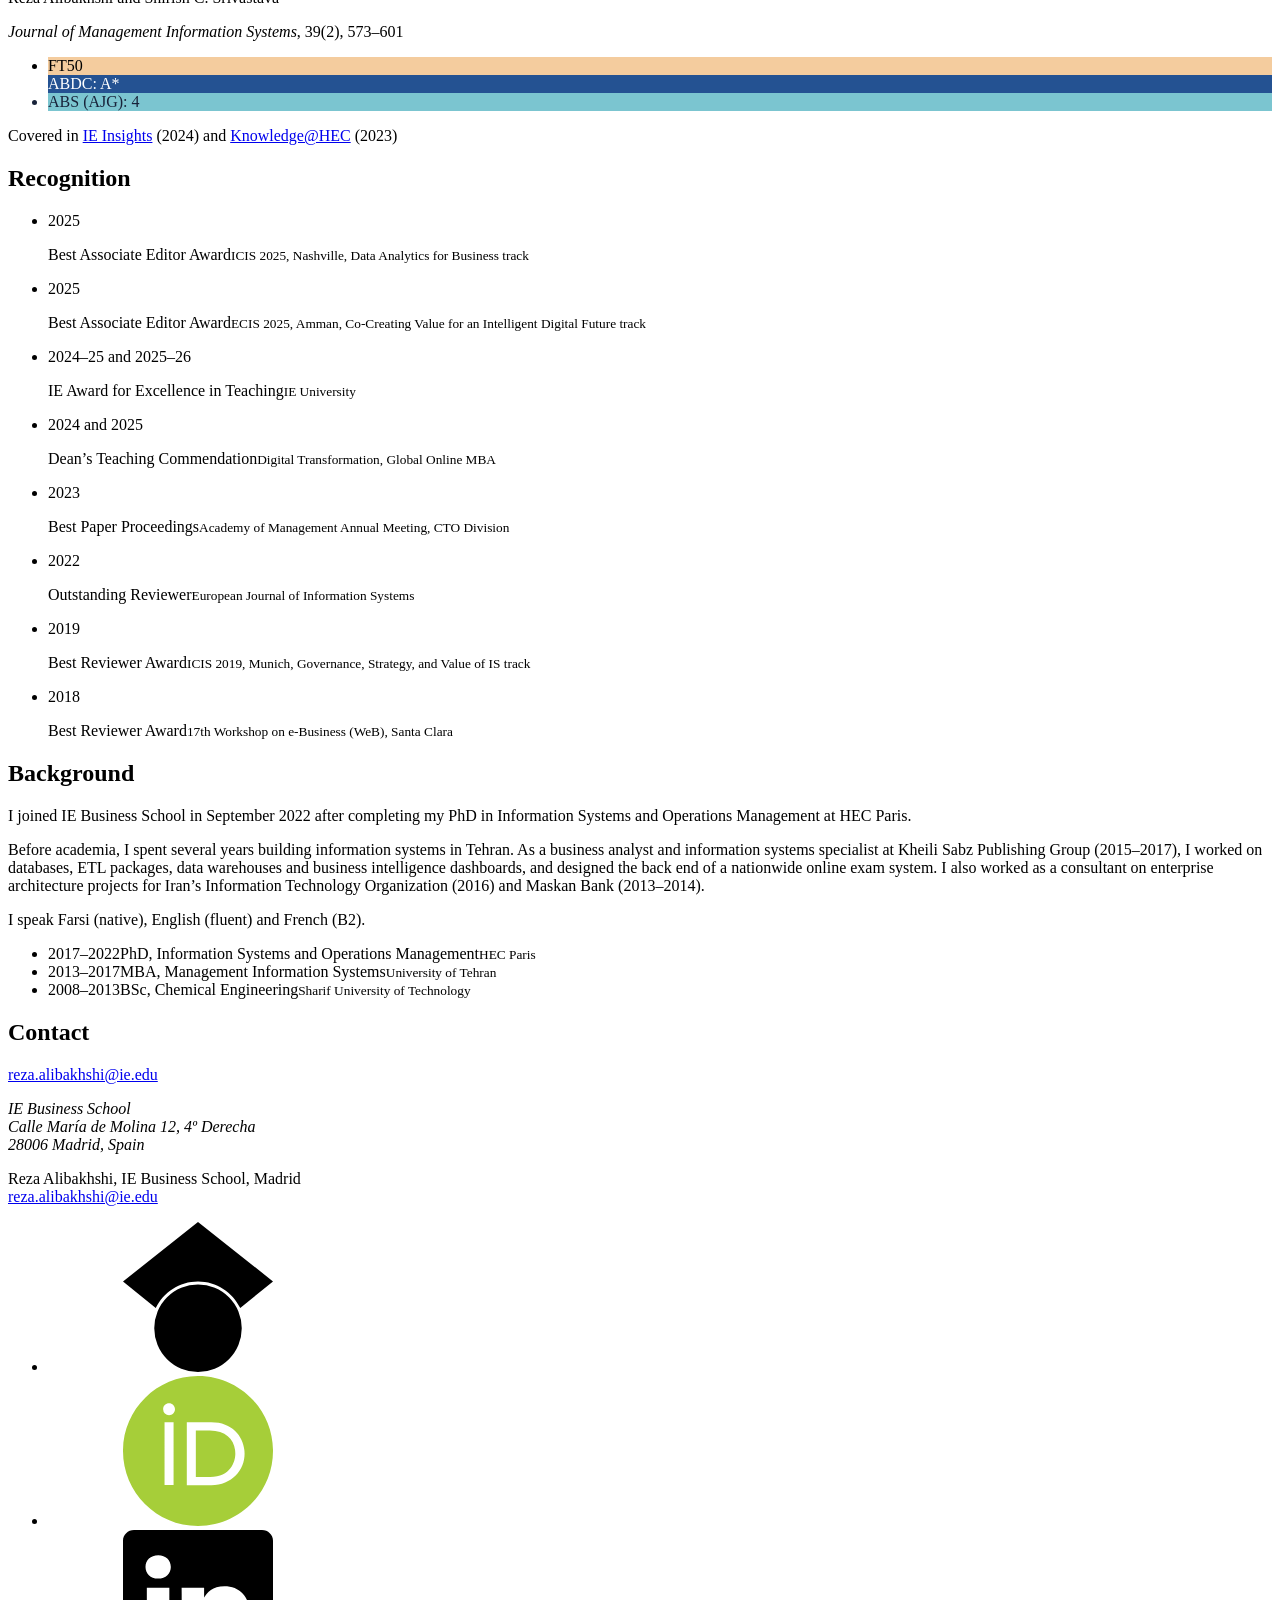
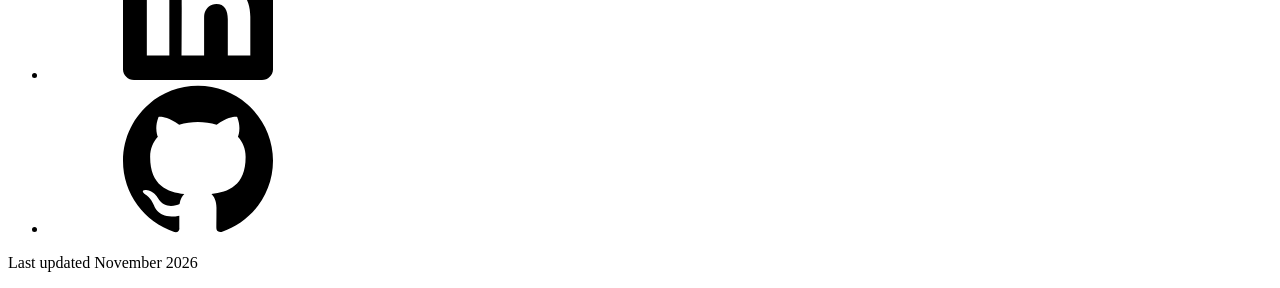
==== commit 113e628c: "Switch to Literata, centre page headers on a pale band Literata replaces Piazzolla for reading text " ====
--- a/docs/index.html
+++ b/docs/index.html
@@ -19,9 +19,9 @@
 <link rel="icon" href="/favicon.svg" type="image/svg+xml">
 <link rel="icon" href="/favicon-32.png" sizes="32x32" type="image/png">
 <link rel="apple-touch-icon" href="/apple-touch-icon.png">
-<link rel="preload" href="/fonts/piazzolla-latin-standard-normal.woff2" as="font" type="font/woff2" crossorigin>
+<link rel="preload" href="/fonts/literata-latin-standard-normal.woff2" as="font" type="font/woff2" crossorigin>
 <link rel="preload" href="/fonts/schibsted-grotesk-latin-wght-normal.woff2" as="font" type="font/woff2" crossorigin>
-<link rel="stylesheet" href="/css/site.css?v=7022bc0b">
+<link rel="stylesheet" href="/css/site.css?v=34e72281">
 <script type="application/ld+json">{
  &#34;@context&#34;: &#34;https://schema.org&#34;,
  &#34;@type&#34;: &#34;Person&#34;,
@@ -67,7 +67,7 @@
  ]
 }</script>
 </head>
-<body>
+<body class="home">
 <svg xmlns="http://www.w3.org/2000/svg" style="display:none"><symbol id="i-scholar" viewBox="0 0 24 24"><path d="M5.242 13.769L0 9.5 12 0l12 9.5-5.242 4.269C17.548 11.249 14.978 9.5 12 9.5c-2.977 0-5.548 1.748-6.758 4.269zM12 10a7 7 0 1 0 0 14 7 7 0 0 0 0-14z"/></symbol><symbol id="i-orcid" viewBox="0 0 24 24"><circle cx="12" cy="12" r="10.5" fill="#ffffff"/><path fill="#A6CE39" d="M12 0C5.372 0 0 5.372 0 12s5.372 12 12 12 12-5.372 12-12S18.628 0 12 0zM7.369 4.378c.525 0 .947.431.947.947s-.422.947-.947.947a.95.95 0 0 1-.947-.947c0-.525.422-.947.947-.947zm-.722 3.038h1.444v10.041H6.647V7.416zm3.562 0h3.9c3.712 0 5.344 2.653 5.344 5.025 0 2.578-2.016 5.025-5.325 5.025h-3.919V7.416zm1.444 1.303v7.444h2.297c3.272 0 4.022-2.484 4.022-3.722 0-2.016-1.284-3.722-4.097-3.722h-2.222z"/></symbol><symbol id="i-github" viewBox="0 0 24 24"><path d="M12 .297c-6.63 0-12 5.373-12 12 0 5.303 3.438 9.8 8.205 11.385.6.113.82-.258.82-.577 0-.285-.01-1.04-.015-2.04-3.338.724-4.042-1.61-4.042-1.61C4.422 18.07 3.633 17.7 3.633 17.7c-1.087-.744.084-.729.084-.729 1.205.084 1.838 1.236 1.838 1.236 1.07 1.835 2.809 1.305 3.495.998.108-.776.417-1.305.76-1.605-2.665-.3-5.466-1.332-5.466-5.93 0-1.31.465-2.38 1.235-3.22-.135-.303-.54-1.523.105-3.176 0 0 1.005-.322 3.3 1.23.96-.267 1.98-.399 3-.405 1.02.006 2.04.138 3 .405 2.28-1.552 3.285-1.23 3.285-1.23.645 1.653.24 2.873.12 3.176.765.84 1.23 1.91 1.23 3.22 0 4.61-2.805 5.625-5.475 5.92.42.36.81 1.096.81 2.22 0 1.606-.015 2.896-.015 3.286 0 .315.21.69.825.57C20.565 22.092 24 17.592 24 12.297c0-6.627-5.373-12-12-12"/></symbol><symbol id="i-linkedin" viewBox="0 0 16 16"><path d="M0 1.146C0 .513.526 0 1.175 0h13.65C15.474 0 16 .513 16 1.146v13.708c0 .633-.526 1.146-1.175 1.146H1.175C.526 16 0 15.487 0 14.854zm4.943 12.248V6.169H2.542v7.225zm-1.2-8.212c.837 0 1.358-.554 1.358-1.248-.015-.709-.52-1.248-1.342-1.248S2.4 3.226 2.4 3.934c0 .694.521 1.248 1.327 1.248zm4.908 8.212V9.359c0-.216.016-.432.08-.586.173-.431.568-.878 1.232-.878.869 0 1.216.662 1.216 1.634v3.865h2.401V9.25c0-2.22-1.184-3.252-2.764-3.252-1.274 0-1.845.7-2.165 1.193v.025h-.016l.016-.025V6.169h-2.4c.03.678 0 7.225 0 7.225z"/></symbol></svg><a class="skip" href="#main">Skip to content</a>
 <header class="site-header">
   <div class="wrap">
@@ -91,7 +91,9 @@
     <ul class="hero-links">
       <li><a href="mailto:reza.alibakhshi@ie.edu">reza.alibakhshi@ie.edu</a></li>
       <li><a href="/files/Reza-Alibakhshi-CV.pdf">CV</a></li>
-<li class="icon-link"><a href="https://scholar.google.com/citations?user=sjgxTrwAAAAJ&amp;hl=en" rel="me" aria-label="Google Scholar" title="Google Scholar"><svg aria-hidden="true" focusable="false"><use href="#i-scholar"/></svg></a></li><li class="icon-link"><a href="https://orcid.org/0000-0002-5380-5094" rel="me" aria-label="ORCID" title="ORCID"><svg aria-hidden="true" focusable="false"><use href="#i-orcid"/></svg></a></li><li class="icon-link"><a href="https://www.linkedin.com/in/reza-alibakhshi-20b67090/" rel="me" aria-label="LinkedIn" title="LinkedIn"><svg aria-hidden="true" focusable="false"><use href="#i-linkedin"/></svg></a></li><li class="icon-link"><a href="https://github.com/RezaAlib" rel="me" aria-label="GitHub" title="GitHub"><svg aria-hidden="true" focusable="false"><use href="#i-github"/></svg></a></li>    </ul>
+      <li><ul class="icon-row">
+<li class="icon-link"><a href="https://scholar.google.com/citations?user=sjgxTrwAAAAJ&amp;hl=en" rel="me" aria-label="Google Scholar" title="Google Scholar"><svg aria-hidden="true" focusable="false"><use href="#i-scholar"/></svg></a></li><li class="icon-link"><a href="https://orcid.org/0000-0002-5380-5094" rel="me" aria-label="ORCID" title="ORCID"><svg aria-hidden="true" focusable="false"><use href="#i-orcid"/></svg></a></li><li class="icon-link"><a href="https://www.linkedin.com/in/reza-alibakhshi-20b67090/" rel="me" aria-label="LinkedIn" title="LinkedIn"><svg aria-hidden="true" focusable="false"><use href="#i-linkedin"/></svg></a></li><li class="icon-link"><a href="https://github.com/RezaAlib" rel="me" aria-label="GitHub" title="GitHub"><svg aria-hidden="true" focusable="false"><use href="#i-github"/></svg></a></li>      </ul></li>
+    </ul>
   </div>
   <figure class="portrait">
     <picture>
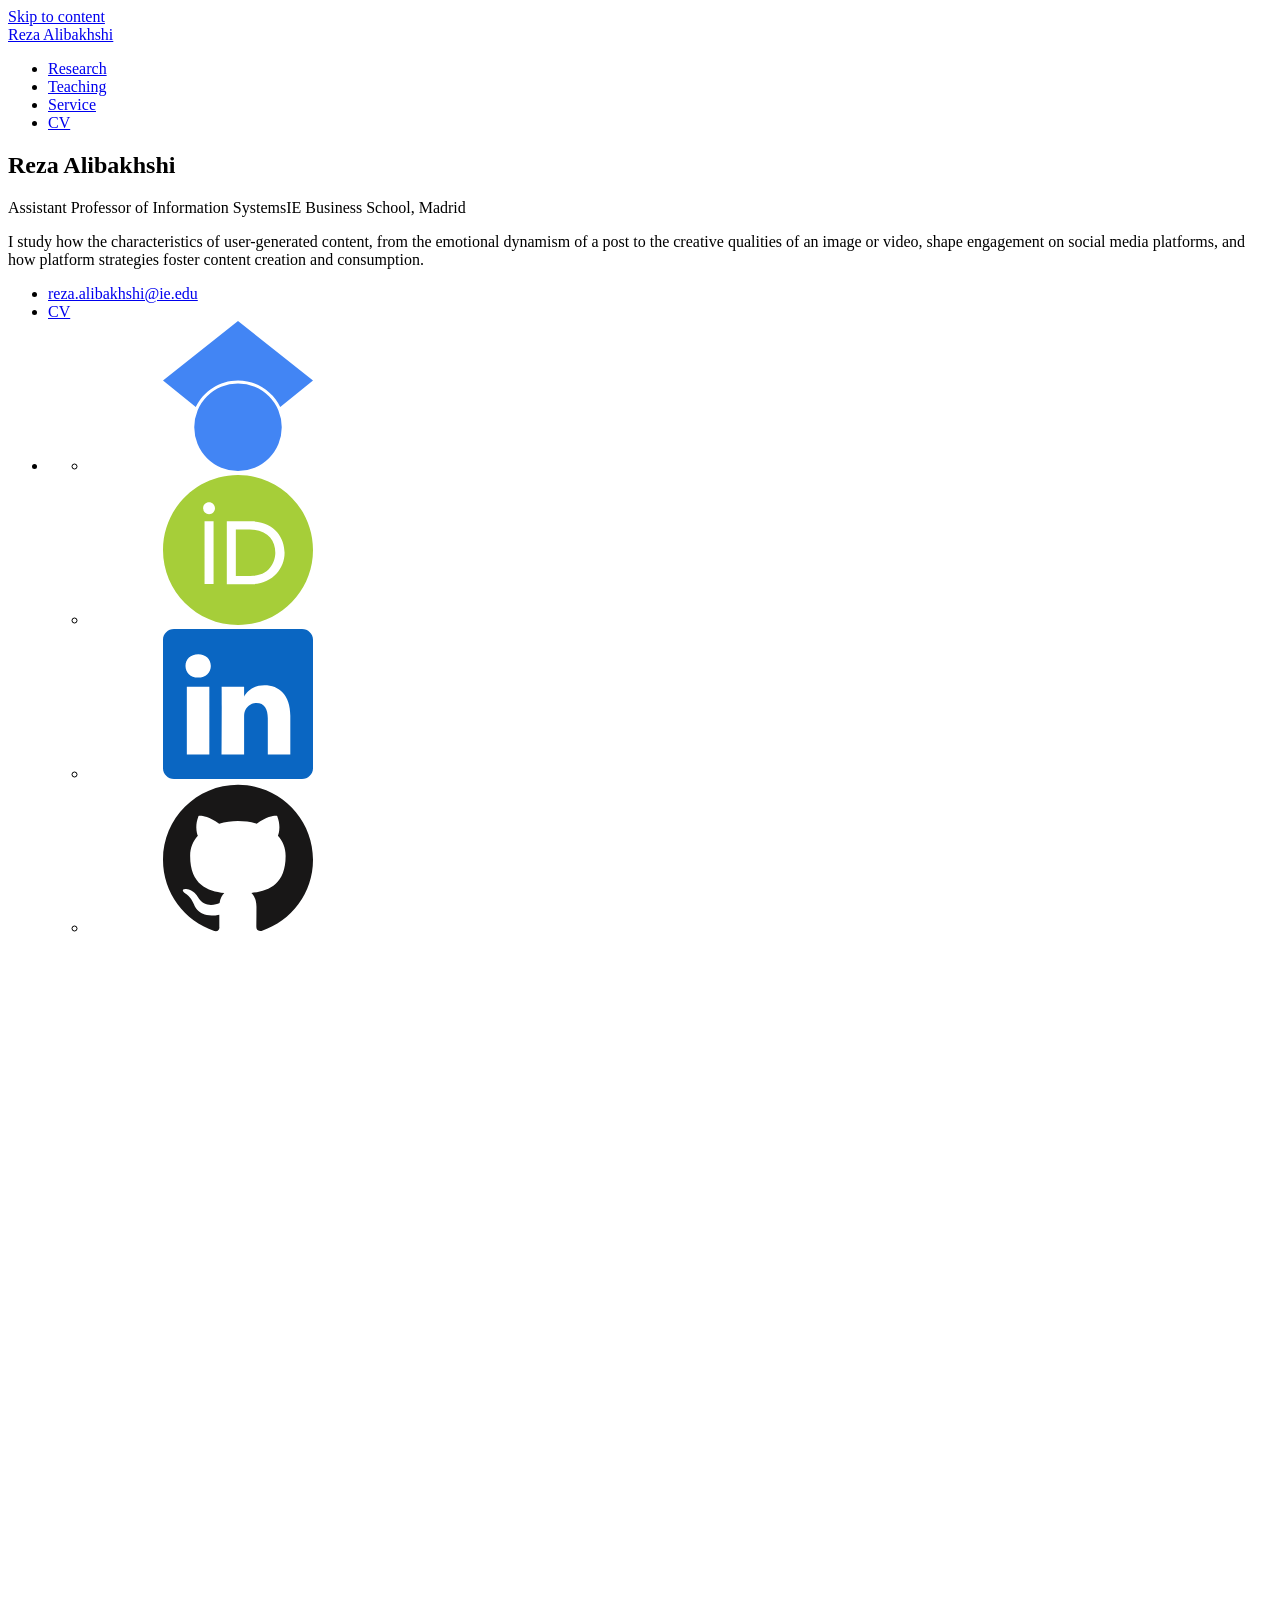
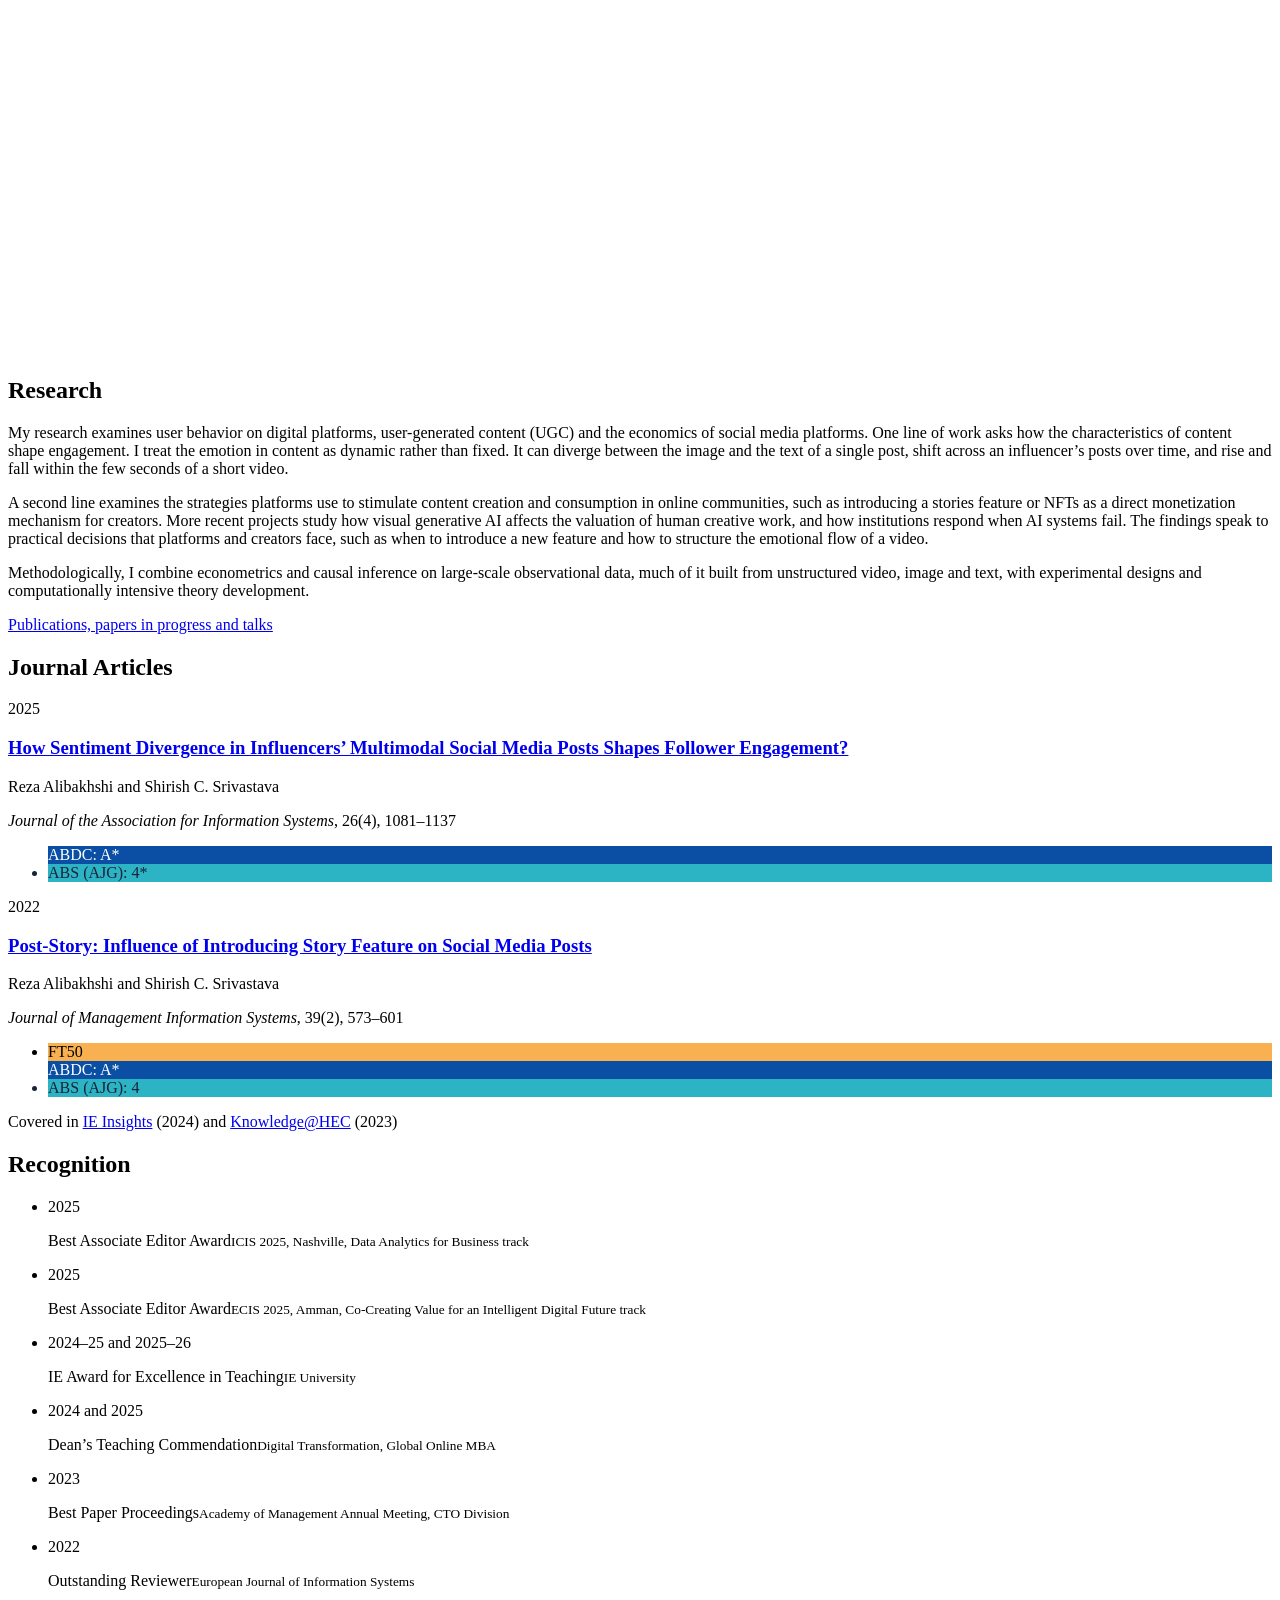
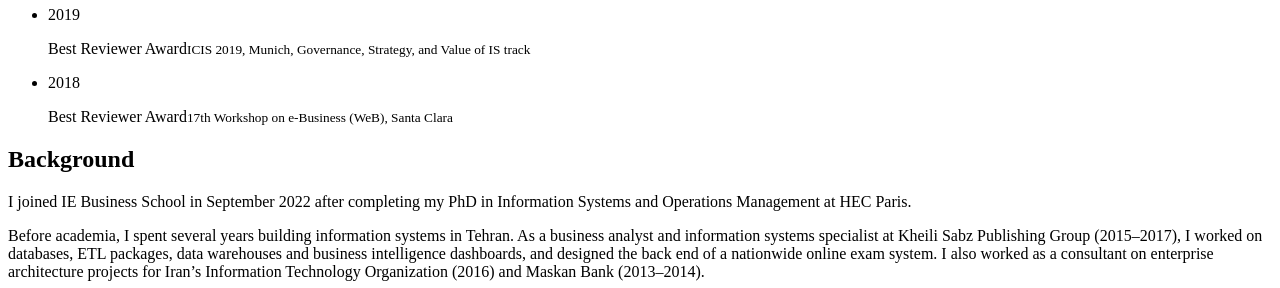
==== commit 90cfc28b: "Refine headers, badges, hero and profile logos - Tighter padding around the centred page titles on i" ====
--- a/docs/index.html
+++ b/docs/index.html
@@ -5,13 +5,13 @@
 <meta name="viewport" content="width=device-width, initial-scale=1">
 <title>Reza Alibakhshi, Assistant Professor of Information Systems, IE Business School</title>
 <meta name="description" content="Reza Alibakhshi is an Assistant Professor of Information Systems at IE Business School in Madrid. He studies user-generated content, emotion dynamics and the economics of social media platforms.">
-<link rel="canonical" href="https://www.ralibakhshi.com/">
+<link rel="canonical" href="https://ralibakhshi.com/">
 <meta name="author" content="Reza Alibakhshi">
 <meta property="og:type" content="profile">
 <meta property="og:title" content="Reza Alibakhshi, Assistant Professor of Information Systems, IE Business School">
 <meta property="og:description" content="Reza Alibakhshi is an Assistant Professor of Information Systems at IE Business School in Madrid. He studies user-generated content, emotion dynamics and the economics of social media platforms.">
-<meta property="og:url" content="https://www.ralibakhshi.com/">
-<meta property="og:image" content="https://www.ralibakhshi.com/img/og-card.png">
+<meta property="og:url" content="https://ralibakhshi.com/">
+<meta property="og:image" content="https://ralibakhshi.com/img/og-card.png">
 <meta property="og:image:width" content="1200">
 <meta property="og:image:height" content="630">
 <meta name="twitter:card" content="summary_large_image">
@@ -21,7 +21,7 @@
 <link rel="apple-touch-icon" href="/apple-touch-icon.png">
 <link rel="preload" href="/fonts/literata-latin-standard-normal.woff2" as="font" type="font/woff2" crossorigin>
 <link rel="preload" href="/fonts/schibsted-grotesk-latin-wght-normal.woff2" as="font" type="font/woff2" crossorigin>
-<link rel="stylesheet" href="/css/site.css?v=34e72281">
+<link rel="stylesheet" href="/css/site.css?v=4967d0cb">
 <script type="application/ld+json">{
  &#34;@context&#34;: &#34;https://schema.org&#34;,
  &#34;@type&#34;: &#34;Person&#34;,
@@ -49,8 +49,8 @@
   }
  ],
  &#34;email&#34;: &#34;mailto:reza.alibakhshi@ie.edu&#34;,
- &#34;url&#34;: &#34;https://www.ralibakhshi.com/&#34;,
- &#34;image&#34;: &#34;https://www.ralibakhshi.com/img/reza-alibakhshi-800.jpg&#34;,
+ &#34;url&#34;: &#34;https://ralibakhshi.com/&#34;,
+ &#34;image&#34;: &#34;https://ralibakhshi.com/img/reza-alibakhshi-800.jpg&#34;,
  &#34;sameAs&#34;: [
   &#34;https://scholar.google.com/citations?user=sjgxTrwAAAAJ&amp;hl=en&#34;,
   &#34;https://orcid.org/0000-0002-5380-5094&#34;,
@@ -68,7 +68,7 @@
 }</script>
 </head>
 <body class="home">
-<svg xmlns="http://www.w3.org/2000/svg" style="display:none"><symbol id="i-scholar" viewBox="0 0 24 24"><path d="M5.242 13.769L0 9.5 12 0l12 9.5-5.242 4.269C17.548 11.249 14.978 9.5 12 9.5c-2.977 0-5.548 1.748-6.758 4.269zM12 10a7 7 0 1 0 0 14 7 7 0 0 0 0-14z"/></symbol><symbol id="i-orcid" viewBox="0 0 24 24"><circle cx="12" cy="12" r="10.5" fill="#ffffff"/><path fill="#A6CE39" d="M12 0C5.372 0 0 5.372 0 12s5.372 12 12 12 12-5.372 12-12S18.628 0 12 0zM7.369 4.378c.525 0 .947.431.947.947s-.422.947-.947.947a.95.95 0 0 1-.947-.947c0-.525.422-.947.947-.947zm-.722 3.038h1.444v10.041H6.647V7.416zm3.562 0h3.9c3.712 0 5.344 2.653 5.344 5.025 0 2.578-2.016 5.025-5.325 5.025h-3.919V7.416zm1.444 1.303v7.444h2.297c3.272 0 4.022-2.484 4.022-3.722 0-2.016-1.284-3.722-4.097-3.722h-2.222z"/></symbol><symbol id="i-github" viewBox="0 0 24 24"><path d="M12 .297c-6.63 0-12 5.373-12 12 0 5.303 3.438 9.8 8.205 11.385.6.113.82-.258.82-.577 0-.285-.01-1.04-.015-2.04-3.338.724-4.042-1.61-4.042-1.61C4.422 18.07 3.633 17.7 3.633 17.7c-1.087-.744.084-.729.084-.729 1.205.084 1.838 1.236 1.838 1.236 1.07 1.835 2.809 1.305 3.495.998.108-.776.417-1.305.76-1.605-2.665-.3-5.466-1.332-5.466-5.93 0-1.31.465-2.38 1.235-3.22-.135-.303-.54-1.523.105-3.176 0 0 1.005-.322 3.3 1.23.96-.267 1.98-.399 3-.405 1.02.006 2.04.138 3 .405 2.28-1.552 3.285-1.23 3.285-1.23.645 1.653.24 2.873.12 3.176.765.84 1.23 1.91 1.23 3.22 0 4.61-2.805 5.625-5.475 5.92.42.36.81 1.096.81 2.22 0 1.606-.015 2.896-.015 3.286 0 .315.21.69.825.57C20.565 22.092 24 17.592 24 12.297c0-6.627-5.373-12-12-12"/></symbol><symbol id="i-linkedin" viewBox="0 0 16 16"><path d="M0 1.146C0 .513.526 0 1.175 0h13.65C15.474 0 16 .513 16 1.146v13.708c0 .633-.526 1.146-1.175 1.146H1.175C.526 16 0 15.487 0 14.854zm4.943 12.248V6.169H2.542v7.225zm-1.2-8.212c.837 0 1.358-.554 1.358-1.248-.015-.709-.52-1.248-1.342-1.248S2.4 3.226 2.4 3.934c0 .694.521 1.248 1.327 1.248zm4.908 8.212V9.359c0-.216.016-.432.08-.586.173-.431.568-.878 1.232-.878.869 0 1.216.662 1.216 1.634v3.865h2.401V9.25c0-2.22-1.184-3.252-2.764-3.252-1.274 0-1.845.7-2.165 1.193v.025h-.016l.016-.025V6.169h-2.4c.03.678 0 7.225 0 7.225z"/></symbol></svg><a class="skip" href="#main">Skip to content</a>
+<svg xmlns="http://www.w3.org/2000/svg" style="display:none"><symbol id="i-scholar" viewBox="0 0 24 24"><path fill="#4285F4" d="M5.242 13.769L0 9.5 12 0l12 9.5-5.242 4.269C17.548 11.249 14.978 9.5 12 9.5c-2.977 0-5.548 1.748-6.758 4.269zM12 10a7 7 0 1 0 0 14 7 7 0 0 0 0-14z"/></symbol><symbol id="i-orcid" viewBox="0 0 24 24"><circle cx="12" cy="12" r="10.5" fill="#ffffff"/><path fill="#A6CE39" d="M12 0C5.372 0 0 5.372 0 12s5.372 12 12 12 12-5.372 12-12S18.628 0 12 0zM7.369 4.378c.525 0 .947.431.947.947s-.422.947-.947.947a.95.95 0 0 1-.947-.947c0-.525.422-.947.947-.947zm-.722 3.038h1.444v10.041H6.647V7.416zm3.562 0h3.9c3.712 0 5.344 2.653 5.344 5.025 0 2.578-2.016 5.025-5.325 5.025h-3.919V7.416zm1.444 1.303v7.444h2.297c3.272 0 4.022-2.484 4.022-3.722 0-2.016-1.284-3.722-4.097-3.722h-2.222z"/></symbol><symbol id="i-github" viewBox="0 0 24 24"><path fill="#181717" d="M12 .297c-6.63 0-12 5.373-12 12 0 5.303 3.438 9.8 8.205 11.385.6.113.82-.258.82-.577 0-.285-.01-1.04-.015-2.04-3.338.724-4.042-1.61-4.042-1.61C4.422 18.07 3.633 17.7 3.633 17.7c-1.087-.744.084-.729.084-.729 1.205.084 1.838 1.236 1.838 1.236 1.07 1.835 2.809 1.305 3.495.998.108-.776.417-1.305.76-1.605-2.665-.3-5.466-1.332-5.466-5.93 0-1.31.465-2.38 1.235-3.22-.135-.303-.54-1.523.105-3.176 0 0 1.005-.322 3.3 1.23.96-.267 1.98-.399 3-.405 1.02.006 2.04.138 3 .405 2.28-1.552 3.285-1.23 3.285-1.23.645 1.653.24 2.873.12 3.176.765.84 1.23 1.91 1.23 3.22 0 4.61-2.805 5.625-5.475 5.92.42.36.81 1.096.81 2.22 0 1.606-.015 2.896-.015 3.286 0 .315.21.69.825.57C20.565 22.092 24 17.592 24 12.297c0-6.627-5.373-12-12-12"/></symbol><symbol id="i-linkedin" viewBox="0 0 16 16"><path fill="#0A66C2" d="M0 1.146C0 .513.526 0 1.175 0h13.65C15.474 0 16 .513 16 1.146v13.708c0 .633-.526 1.146-1.175 1.146H1.175C.526 16 0 15.487 0 14.854zm4.943 12.248V6.169H2.542v7.225zm-1.2-8.212c.837 0 1.358-.554 1.358-1.248-.015-.709-.52-1.248-1.342-1.248S2.4 3.226 2.4 3.934c0 .694.521 1.248 1.327 1.248zm4.908 8.212V9.359c0-.216.016-.432.08-.586.173-.431.568-.878 1.232-.878.869 0 1.216.662 1.216 1.634v3.865h2.401V9.25c0-2.22-1.184-3.252-2.764-3.252-1.274 0-1.845.7-2.165 1.193v.025h-.016l.016-.025V6.169h-2.4c.03.678 0 7.225 0 7.225z"/></symbol></svg><a class="skip" href="#main">Skip to content</a>
 <header class="site-header">
   <div class="wrap">
     <a class="wordmark" href="/">Reza Alibakhshi</a>
@@ -97,8 +97,8 @@
   </div>
   <figure class="portrait">
     <picture>
-      <source type="image/webp" srcset="/img/reza-alibakhshi-480.webp 480w, /img/reza-alibakhshi-800.webp 800w, /img/reza-alibakhshi-1100.webp 1100w" sizes="(max-width: 52rem) 11rem, 24rem">
-      <img src="/img/reza-alibakhshi-800.jpg" srcset="/img/reza-alibakhshi-480.jpg 480w, /img/reza-alibakhshi-800.jpg 800w, /img/reza-alibakhshi-1100.jpg 1100w" sizes="(max-width: 52rem) 11rem, 24rem" width="800" height="1000" alt="Portrait of Reza Alibakhshi" fetchpriority="high">
+      <source type="image/webp" srcset="/img/reza-alibakhshi-480.webp 480w, /img/reza-alibakhshi-800.webp 800w, /img/reza-alibakhshi-1100.webp 1100w" sizes="(max-width: 52rem) 11rem, min(46vw, 33rem)">
+      <img src="/img/reza-alibakhshi-800.jpg" srcset="/img/reza-alibakhshi-480.jpg 480w, /img/reza-alibakhshi-800.jpg 800w, /img/reza-alibakhshi-1100.jpg 1100w" sizes="(max-width: 52rem) 11rem, min(46vw, 33rem)" width="800" height="1000" alt="Portrait of Reza Alibakhshi" fetchpriority="high">
     </picture>
   </figure>
 </section>
@@ -111,7 +111,7 @@
 </section>
 
 <section class="section" aria-labelledby="h-pubs">
-  <h2 id="h-pubs">Journal articles</h2>
+  <h2 id="h-pubs">Journal Articles</h2>
   <div class="body">
 <article class="pub pub-dated" id="jais2025">
   <span class="pub-year">2025</span>
@@ -119,14 +119,14 @@
   <h3 class="pub-title"><a href="https://aisel.aisnet.org/jais/vol26/iss4/4/">How Sentiment Divergence in Influencers’ Multimodal Social Media Posts Shapes Follower Engagement?</a></h3>
   <p class="pub-authors"><span class="me">Reza Alibakhshi</span> and Shirish C. Srivastava</p>
   <p class="pub-venue"><i>Journal of the Association for Information Systems</i>, 26(4), 1081–1137</p>
-  <ul class="badges" aria-label="Journal rankings">  <li class="badge" style="background:#245292;color:#FFFFFF">ABDC: A*</li>  <li class="badge" style="background:#7BC5D0;color:#18233A">ABS (AJG): 4*</li></ul>  </div>
+  <ul class="badges" aria-label="Journal rankings">  <li class="badge" style="background:#0A4FA4;color:#FFFFFF">ABDC: A*</li>  <li class="badge" style="background:#2CB4C5;color:#18233A">ABS (AJG): 4*</li></ul>  </div>
 </article><article class="pub pub-dated" id="jmis2022">
   <span class="pub-year">2022</span>
   <div>
   <h3 class="pub-title"><a href="https://www.tandfonline.com/doi/full/10.1080/07421222.2022.2063550">Post-Story: Influence of Introducing Story Feature on Social Media Posts</a></h3>
   <p class="pub-authors"><span class="me">Reza Alibakhshi</span> and Shirish C. Srivastava</p>
   <p class="pub-venue"><i>Journal of Management Information Systems</i>, 39(2), 573–601</p>
-  <ul class="badges" aria-label="Journal rankings">  <li class="badge" style="background:#F4CC9E;color:#000000">FT50</li>  <li class="badge" style="background:#245292;color:#FFFFFF">ABDC: A*</li>  <li class="badge" style="background:#7BC5D0;color:#18233A">ABS (AJG): 4</li></ul>  <p class="pub-media">Covered in <a href="https://www.ie.edu/insights/articles/one-story-doesnt-fit-all-for-platforms-complementors/">IE Insights</a> (2024) and <a href="https://www.hec.edu/en/using-innovations-social-media-more-engagement-be-aware-cultural-differences">Knowledge@HEC</a> (2023)</p>  </div>
+  <ul class="badges" aria-label="Journal rankings">  <li class="badge" style="background:#F9B050;color:#000000">FT50</li>  <li class="badge" style="background:#0A4FA4;color:#FFFFFF">ABDC: A*</li>  <li class="badge" style="background:#2CB4C5;color:#18233A">ABS (AJG): 4</li></ul>  <p class="pub-media">Covered in <a href="https://www.ie.edu/insights/articles/one-story-doesnt-fit-all-for-platforms-complementors/">IE Insights</a> (2024) and <a href="https://www.hec.edu/en/using-innovations-social-media-more-engagement-be-aware-cultural-differences">Knowledge@HEC</a> (2023)</p>  </div>
 </article>  </div>
 </section>
 
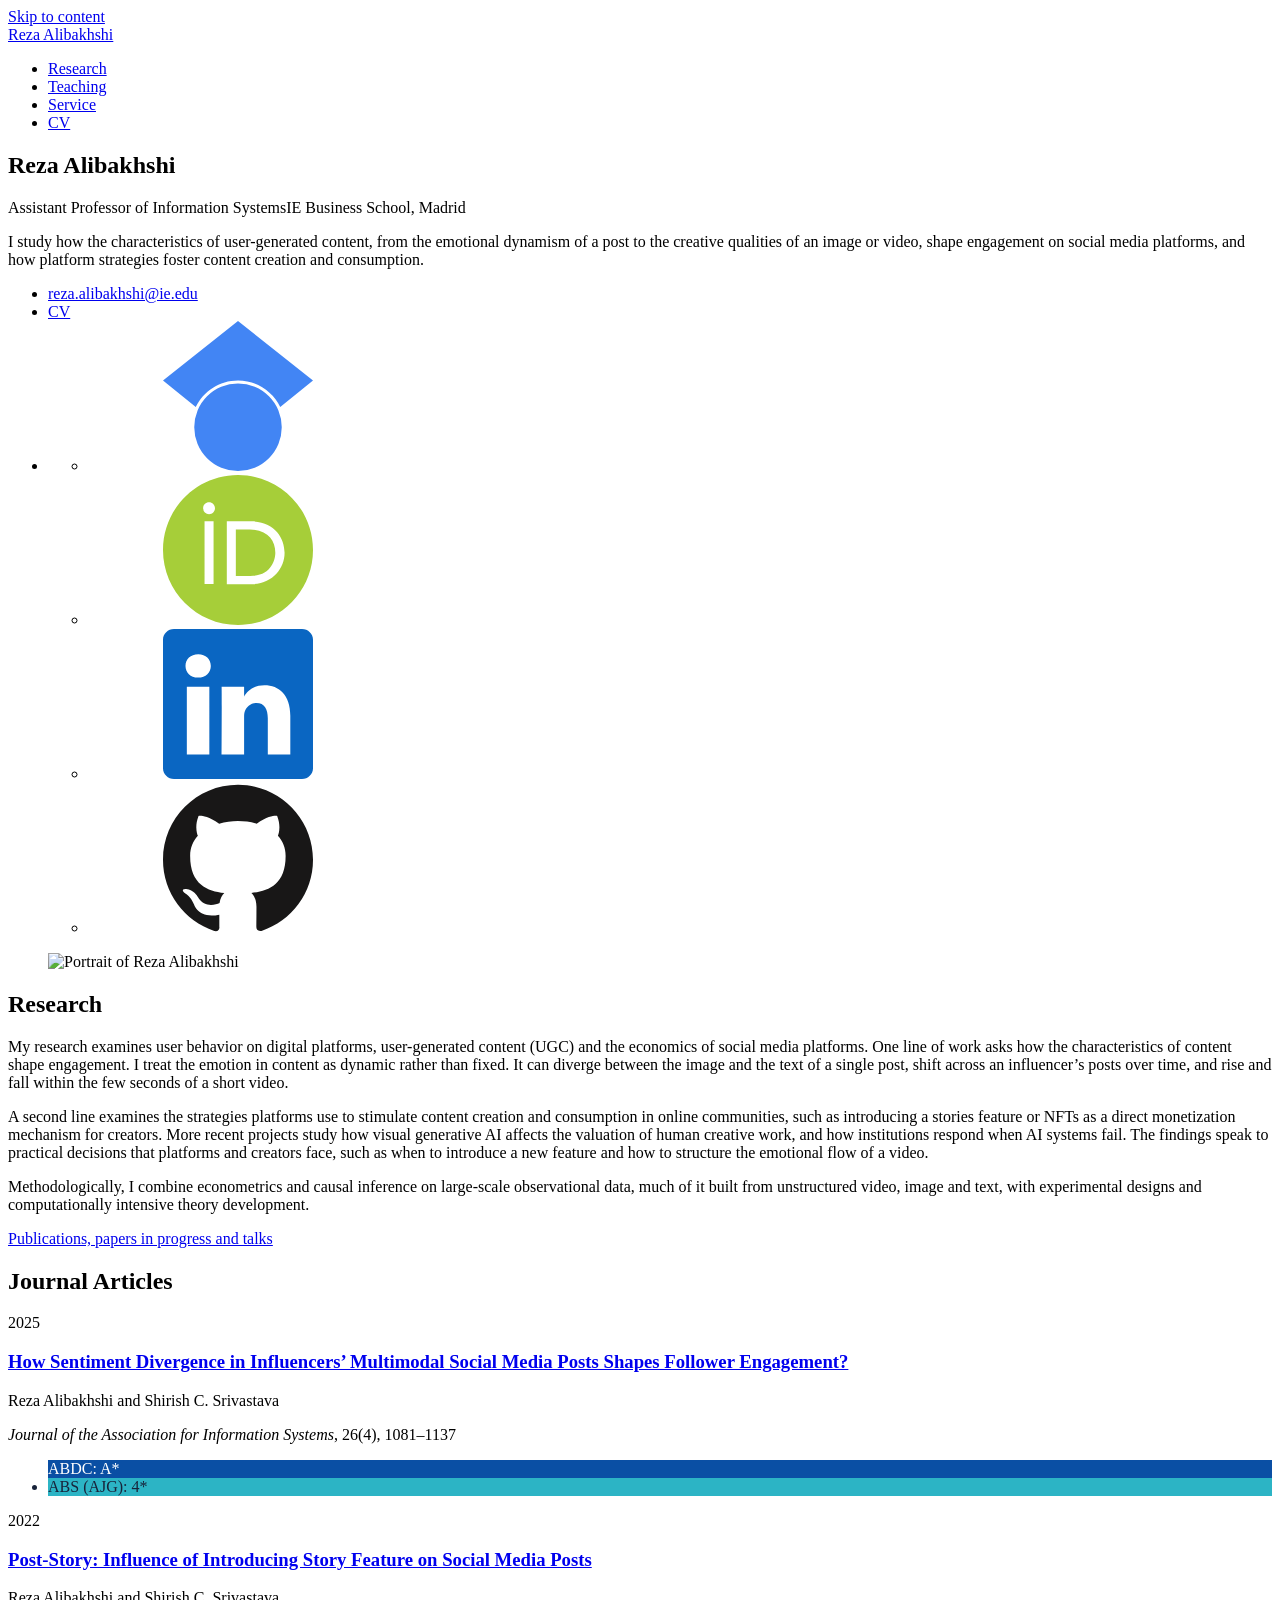
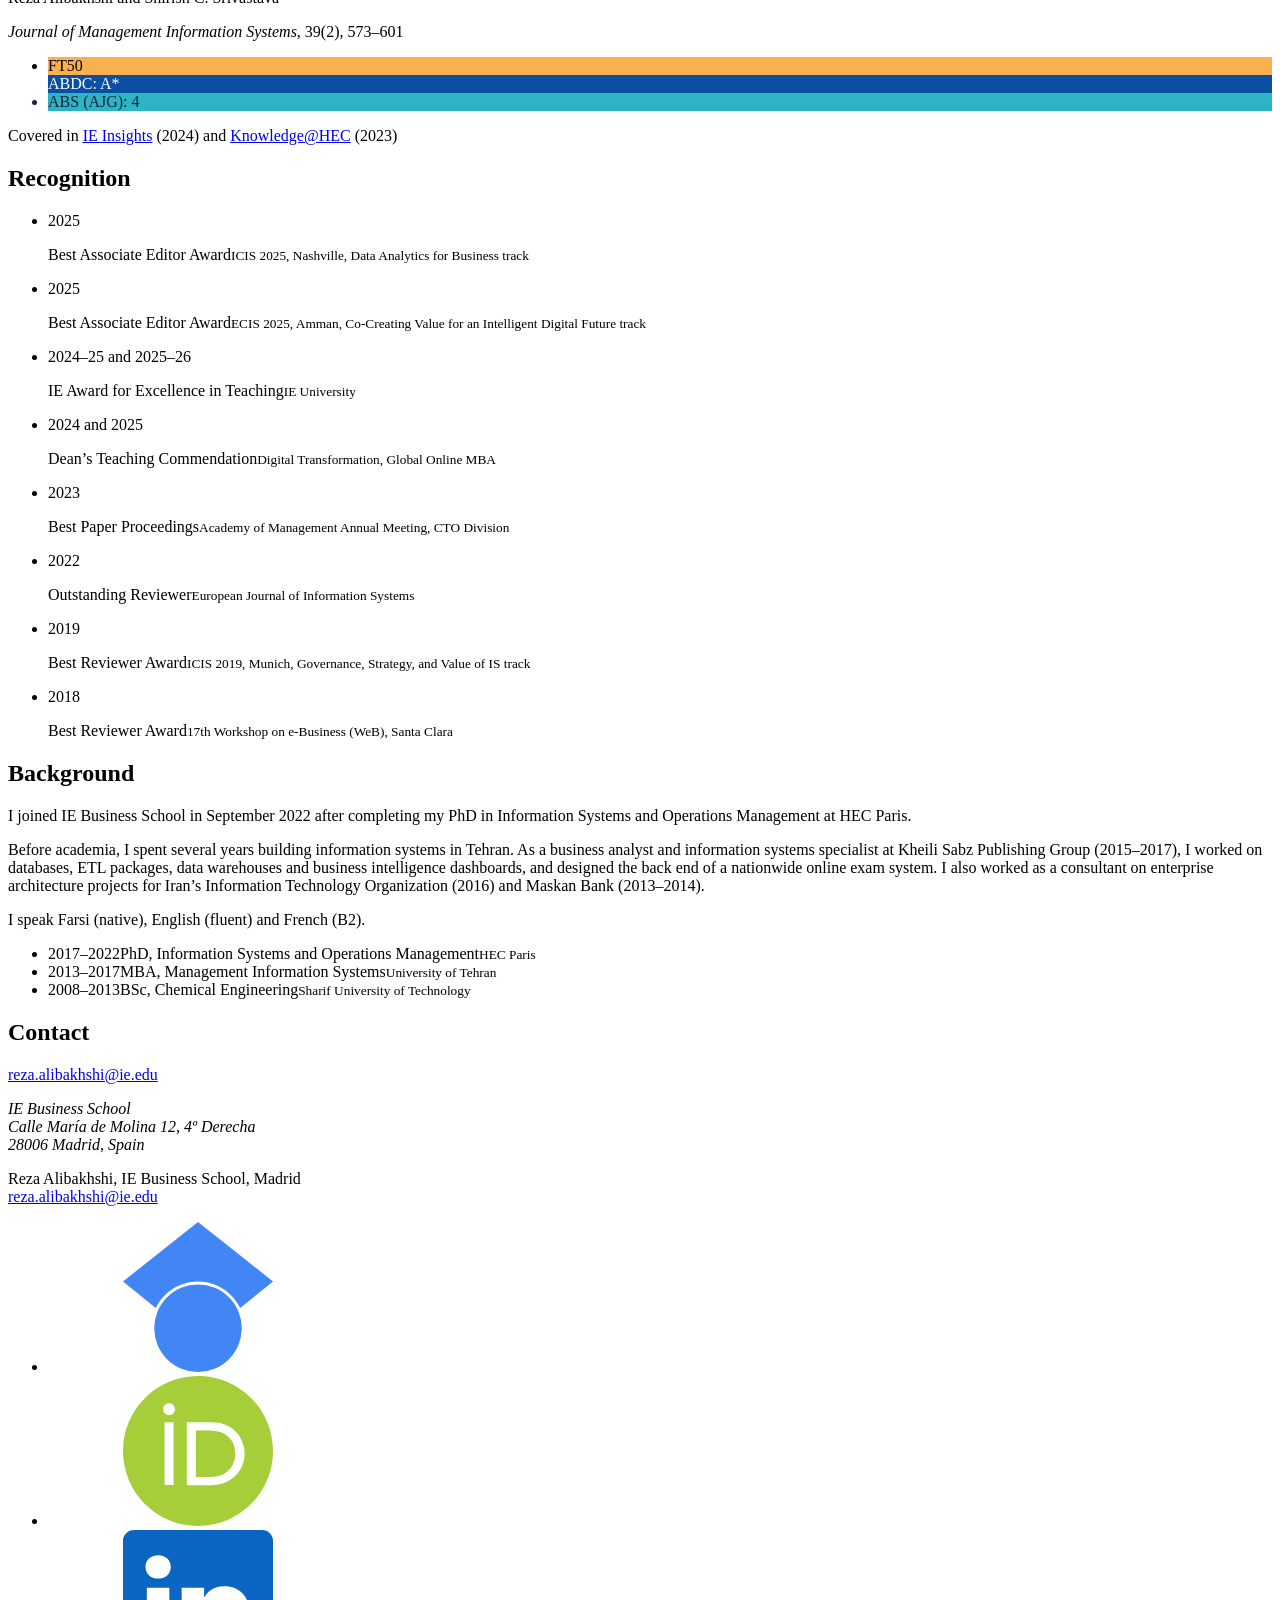
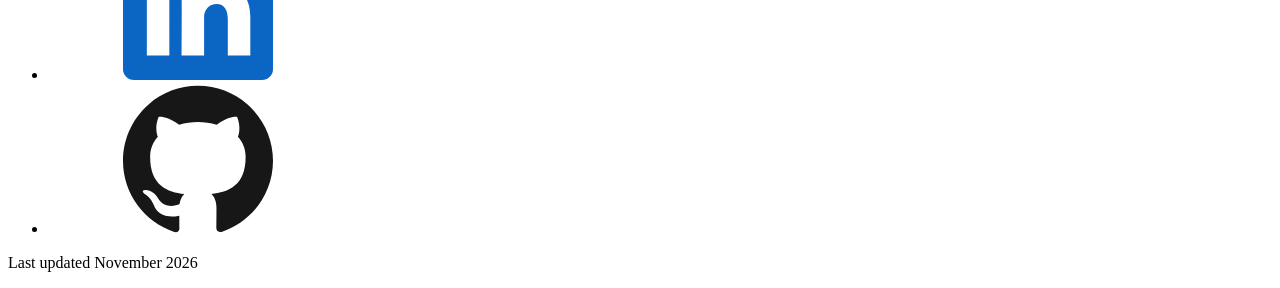
==== commit e1649597: "New look: white, pale UN blue bands with curved edges, navy headings - Palette: white page, pale Uni" ====
--- a/docs/index.html
+++ b/docs/index.html
@@ -15,13 +15,13 @@
 <meta property="og:image:width" content="1200">
 <meta property="og:image:height" content="630">
 <meta name="twitter:card" content="summary_large_image">
-<meta name="theme-color" content="#235b6a">
+<meta name="theme-color" content="#083279">
 <link rel="icon" href="/favicon.svg" type="image/svg+xml">
 <link rel="icon" href="/favicon-32.png" sizes="32x32" type="image/png">
 <link rel="apple-touch-icon" href="/apple-touch-icon.png">
 <link rel="preload" href="/fonts/literata-latin-standard-normal.woff2" as="font" type="font/woff2" crossorigin>
 <link rel="preload" href="/fonts/schibsted-grotesk-latin-wght-normal.woff2" as="font" type="font/woff2" crossorigin>
-<link rel="stylesheet" href="/css/site.css?v=4967d0cb">
+<link rel="stylesheet" href="/css/site.css?v=0b94cb01">
 <script type="application/ld+json">{
  &#34;@context&#34;: &#34;https://schema.org&#34;,
  &#34;@type&#34;: &#34;Person&#34;,
